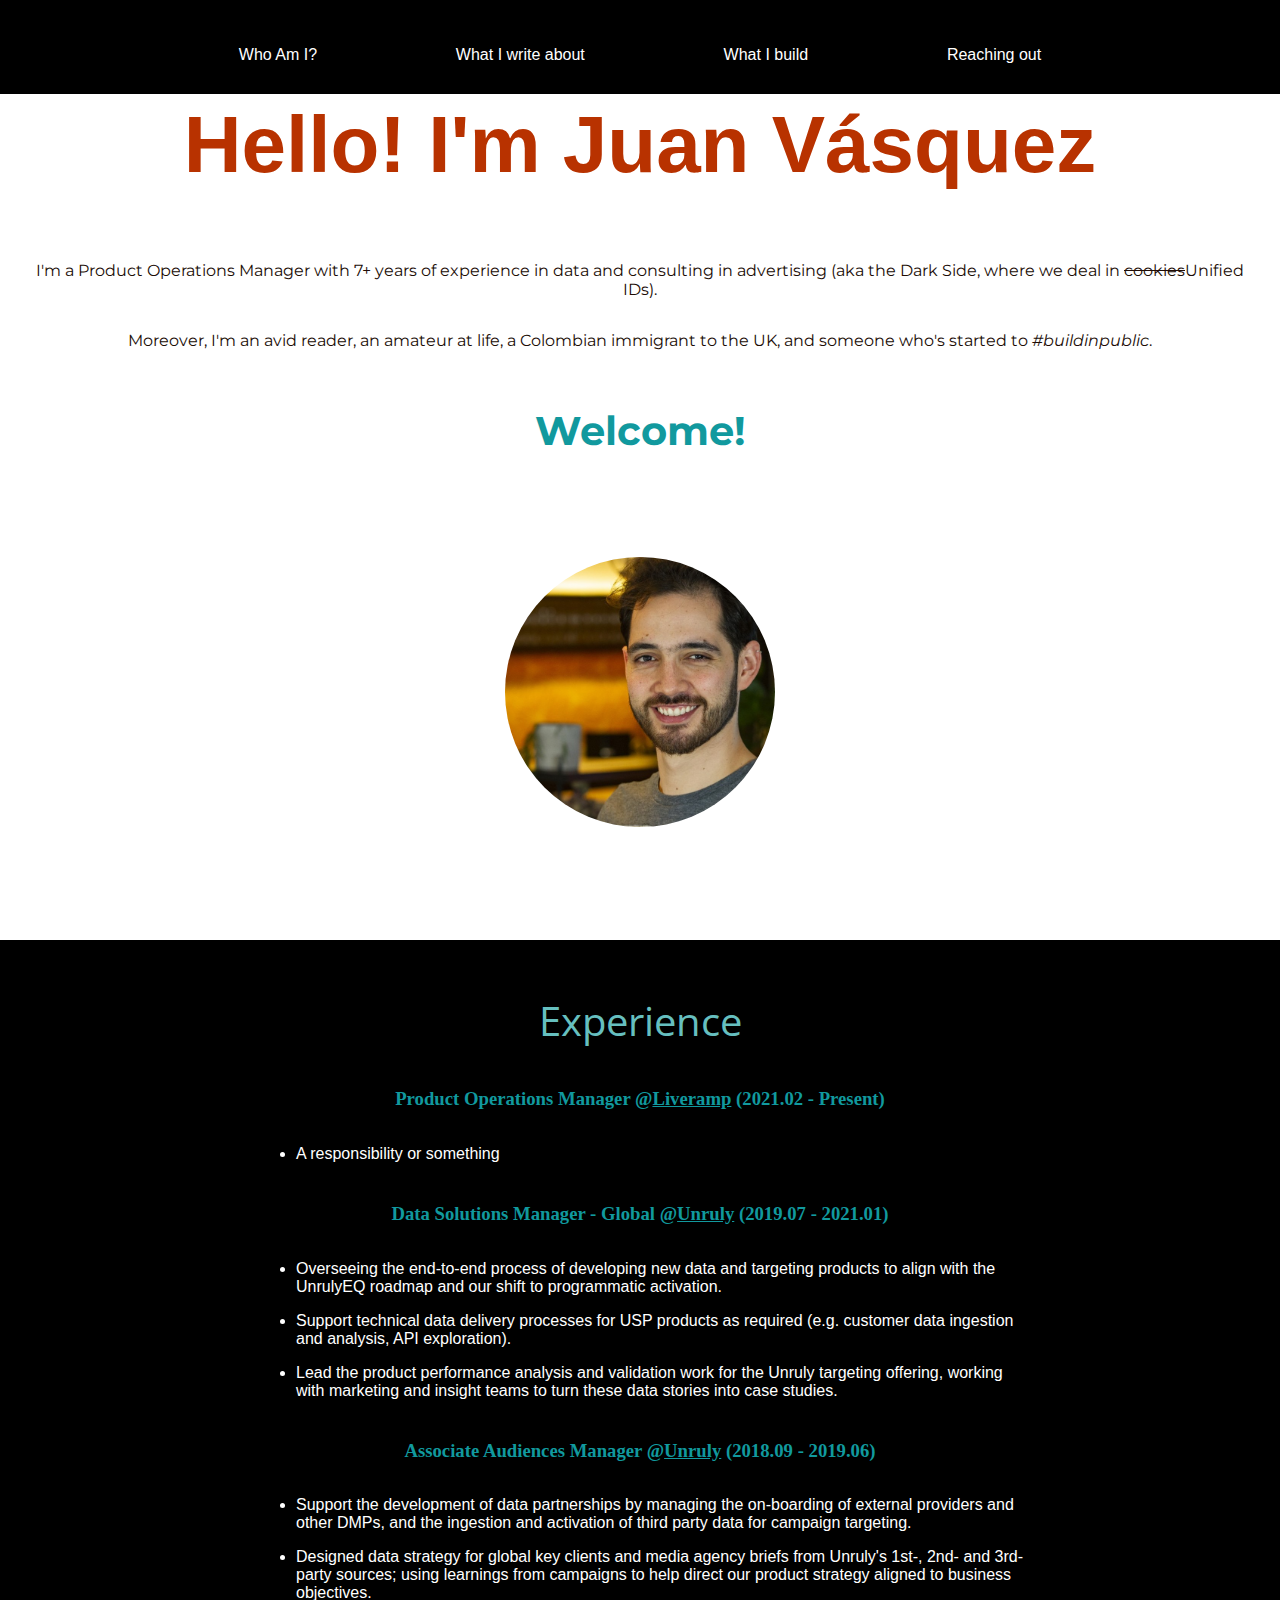
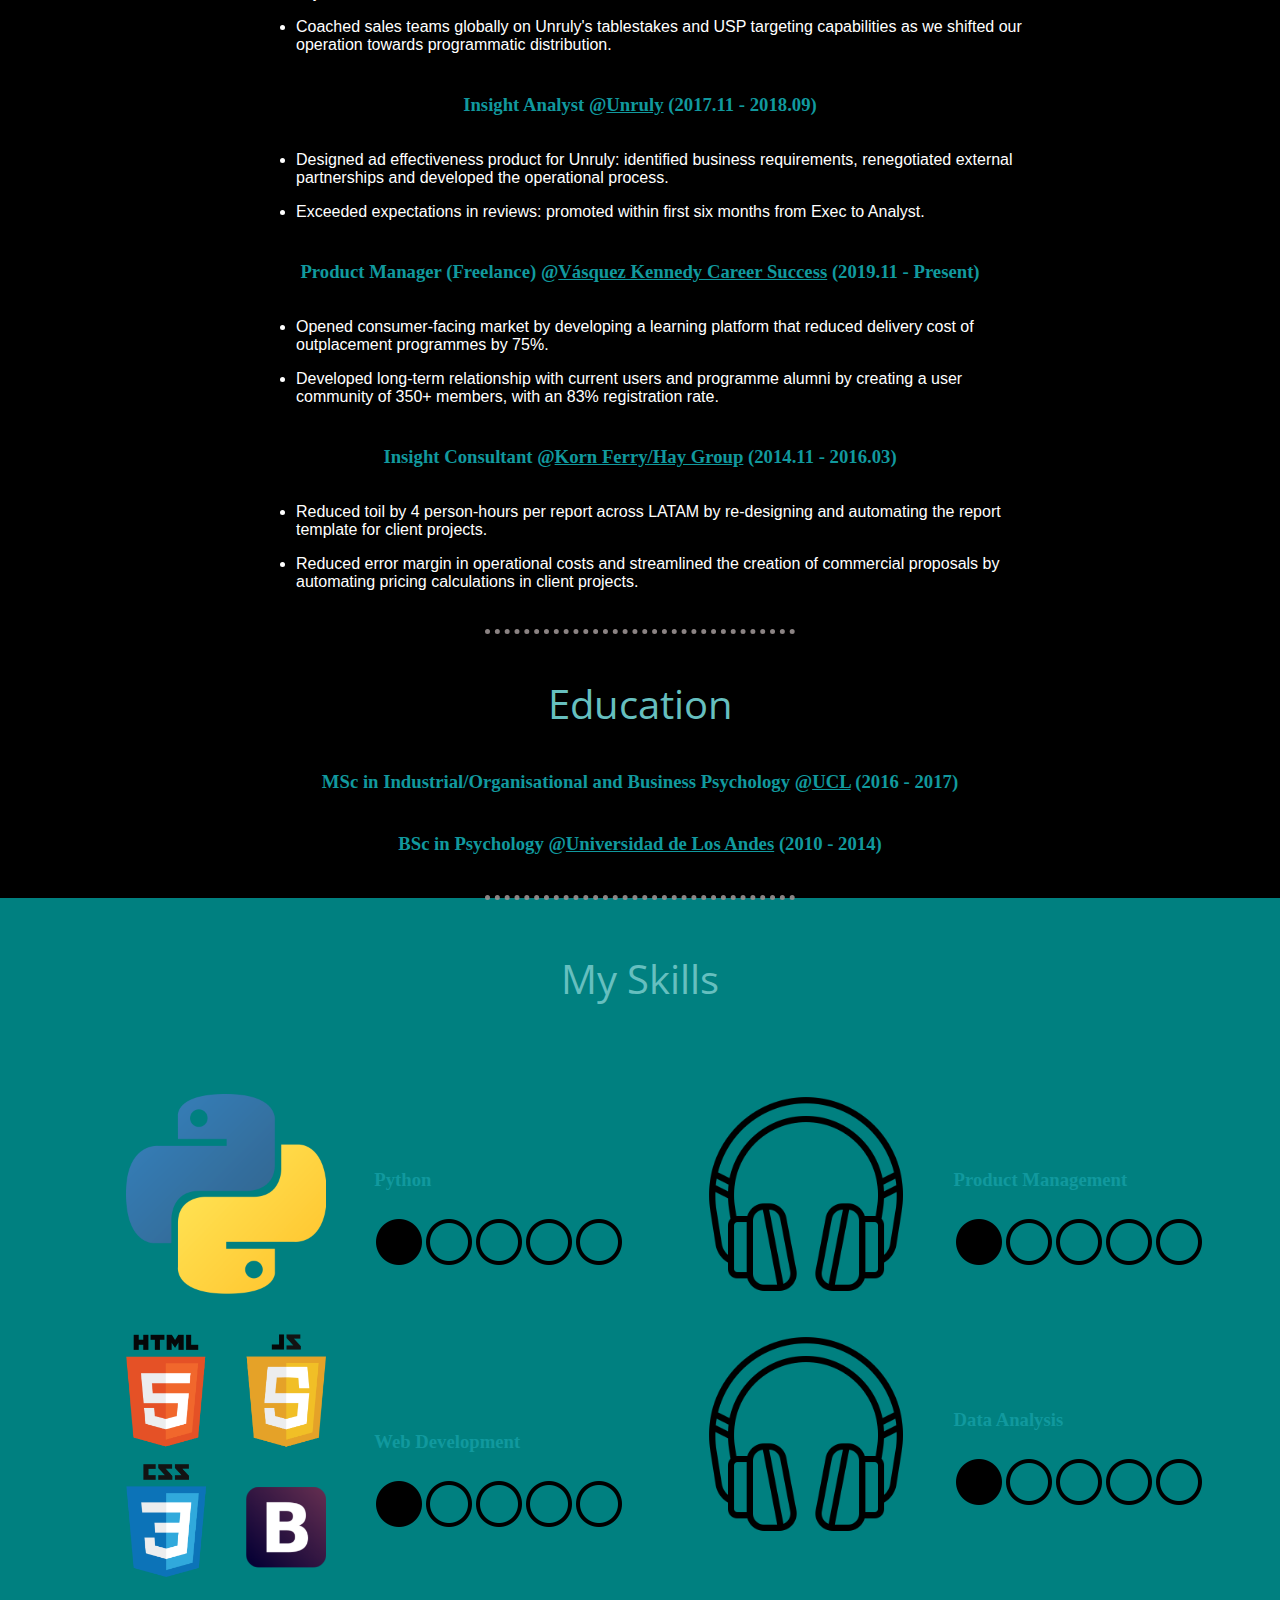
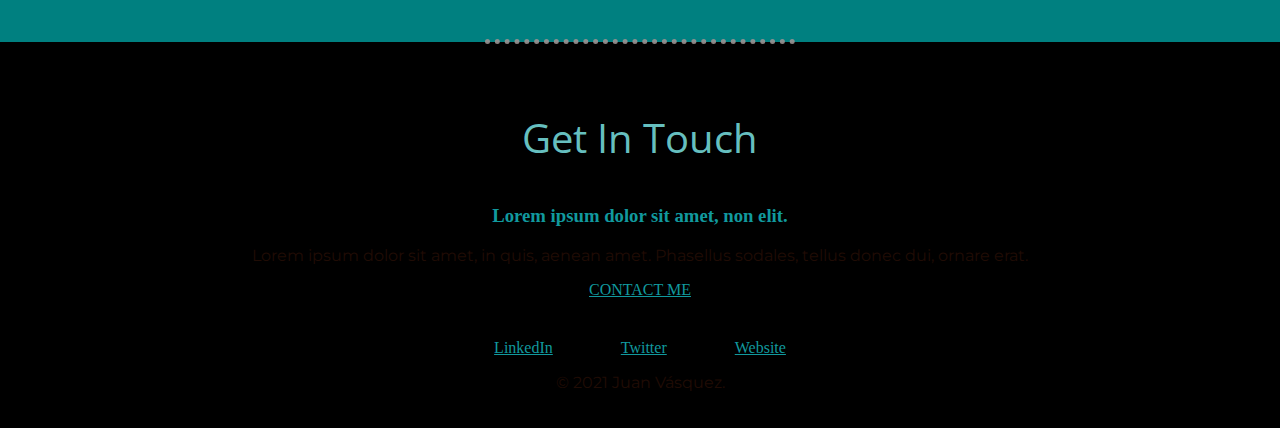
==== index.html @ e8fd350d "Typo in Uniandes and changed h1 colour" ====
<!DOCTYPE html>
<html>

<head>
    <title>Juan Vasquez</title>
    <meta charset="utf-8">
    <link rel="stylesheet" href="css/styles.css">
    <link rel="icon" href="images/Runic_letter_jeran.png">
    <link rel="preconnect" href="https://fonts.gstatic.com">
    <link href="https://fonts.googleapis.com/css2?family=Montserrat&family=Open+Sans&display=swap" rel="stylesheet">

</head>

<body>
    <header>
        <nav id="nav-bar">
            <ul id="nav-navigation">
                <li class="nav-link">Who Am I?</li>
                <li class="nav-link">What I write about</li>
                <li class="nav-link">What I build</li>
                <li class="nav-link">Reaching out</li>
            </ul>
        </nav>
    </header>

    <main>
        <div class="top-container">
            <h1>Hello! I'm Juan Vásquez</h1>
            <p>I'm a Product Operations Manager with 7+ years of experience in data and consulting in advertising (aka the Dark Side, where we deal in <del>cookies</del>Unified IDs).</p>
            <p>Moreover, I'm an avid reader, an amateur at life, a Colombian immigrant to the UK, and someone who's started to <i>#buildinpublic</i>.</p>

            <p class="welcome-header">Welcome!</p>
            <img id="profile-pic" src="images/profile_pic.jpeg" alt="Profile Picture">
        </div>

        <!-- <hr> -->
        <div class="middle-container">
            <div class="experience-section">
                <h2>Experience</h2>
                <div class="xp-base">
                    <h3>Product Operations Manager @<a href="https://liveramp.uk/" target="_blank">Liveramp</a> (2021.02 - Present)</h3>
                    <ul class="xp-accomplishments">
                        <li>A responsibility or something</li>
                    </ul>
                </div>

                <div class="xp-base">
                    <h3>Data Solutions Manager - Global @<a href="https://unruly.co/" target="_blank">Unruly</a> (2019.07 - 2021.01)</h3>
                    <ul class="xp-accomplishments">
                        <li>Overseeing the end-to-end process of developing new data and targeting products to align with the UnrulyEQ roadmap and our shift to programmatic activation.</li>
                        <li>Support technical data delivery processes for USP products as required (e.g. customer data ingestion and analysis, API exploration).</li>
                        <li>Lead the product performance analysis and validation work for the Unruly targeting offering, working with marketing and insight teams to turn these data stories into case studies.</li>
                    </ul>
                </div>

                <div class="xp-base">
                    <h3>Associate Audiences Manager @<a href="https://unruly.co/" target="_blank">Unruly</a> (2018.09 - 2019.06)</h3>
                    <ul class="xp-accomplishments">
                        <li>Support the development of data partnerships by managing the on-boarding of external providers and other DMPs, and the ingestion and activation of third party data for campaign targeting.</li>
                        <li>Designed data strategy for global key clients and media agency briefs from Unruly's 1st-, 2nd- and 3rd-party sources; using learnings from campaigns to help direct our product strategy aligned to business objectives.</li>
                        <li>Coached sales teams globally on Unruly's tablestakes and USP targeting capabilities as we shifted our operation towards programmatic distribution.</li>
                    </ul>
                </div>

                <div class="xp-base">
                    <h3>Insight Analyst @<a href="https://unruly.co/" target="_blank">Unruly</a> (2017.11 - 2018.09)</h3>
                    <ul class="xp-accomplishments">
                        <li>Designed ad effectiveness product for Unruly: identified business requirements, renegotiated external partnerships and developed the operational process.</li>
                        <li>Exceeded expectations in reviews: promoted within first six months from Exec to Analyst.</li>
                    </ul>
                </div>

                <div class="xp-base">
                    <h3>Product Manager (Freelance) @<a href="https://vasquezkennedy.com/" target="_blank">Vásquez Kennedy Career Success</a> (2019.11 - Present)</h3>
                    <ul class="xp-accomplishments">
                        <li>Opened consumer-facing market by developing a learning platform that reduced delivery cost of outplacement programmes by 75%.</li>
                        <li>Developed long-term relationship with current users and programme alumni by creating a user community of 350+ members, with an 83% registration rate.</li>
                    </ul>
                </div>

                <div class="xp-base">
                    <h3>Insight Consultant @<a href="https://www.kornferry.com/" target="_blank">Korn Ferry/Hay Group</a> (2014.11 - 2016.03)</h3>
                    <ul class="xp-accomplishments">
                        <li>Reduced toil by 4 person-hours per report across LATAM by re-designing and automating the report template for client projects.</li>
                        <li>Reduced error margin in operational costs and streamlined the creation of commercial proposals by automating pricing calculations in client projects.</li>
                    </ul>
                </div>
                <hr>
            </div>


            <div class="education">
                <h2>Education</h2>

                <h3>MSc in Industrial/Organisational and Business Psychology @<a href="https://unruly.co/" target="_blank">UCL</a> (2016 - 2017)</h3>

                <h3>BSc in Psychology @<a href="https://unruly.co/" target="_blank">Universidad de Los Andes</a> (2010 - 2014)</h3>

            </div>
            <hr>
        </div>


        <div class="middle-container-alt">
            <h2>My Skills</h2>
            <div class="skills">
                <div class="skills-hard">
                    <div class="skill-row">
                        <img class="skill-img-right" src="images/python_logo_1200.png">
                        <div class="skill-title-cont">
                            <h3>Python</h3>
                            <div class="skill-level">
                                <img class="skill-level-circle" src="images/filled-circle-50.png">
                                <img class="skill-level-circle" src="images/circle-50.png">
                                <img class="skill-level-circle" src="images/circle-50.png">
                                <img class="skill-level-circle" src="images/circle-50.png">
                                <img class="skill-level-circle" src="images/circle-50.png">
                            </div>
                        </div>
                    </div>
                    <div class="skill-row">
                        <img class="skill-img-right" src="images/webdevlogo.png">
                        <div class="skill-title-cont">
                            <h3>Web Development</h3>
                            <div class="skill-level">
                                <img class="skill-level-circle" src="images/filled-circle-50.png">
                                <img class="skill-level-circle" src="images/circle-50.png">
                                <img class="skill-level-circle" src="images/circle-50.png">
                                <img class="skill-level-circle" src="images/circle-50.png">
                                <img class="skill-level-circle" src="images/circle-50.png">
                            </div>
                        </div>
                    </div>
                </div>
                <div class="skills-soft">
                    <div class="skill-row">
                        <img class="skill-img-left" src="images/listening.png">
                        <div class="skill-title-cont">
                            <h3>Product Management</h3>
                            <div class="skill-level">
                                <img src="images/filled-circle-50.png">
                                <img src="images/circle-50.png">
                                <img src="images/circle-50.png">
                                <img src="images/circle-50.png">
                                <img src="images/circle-50.png">
                            </div>
                        </div>
                    </div>
                    <div class="skill-row">
                        <img class="skill-img-left" src="images/listening.png">
                        <div class="skill-title-cont">
                            <h3>Data Analysis</h3>
                            <div class="skill-level">
                                <img src="images/filled-circle-50.png">
                                <img src="images/circle-50.png">
                                <img src="images/circle-50.png">
                                <img src="images/circle-50.png">
                                <img src="images/circle-50.png">
                            </div>
                        </div>
                    </div>
                </div>
            </div>
            <hr>
        </div>

        <div class="middle-container">
            <div class="contact-me">
                <h2>Get In Touch</h2>
                <h3>Lorem ipsum dolor sit amet, non elit.</h3>
                <p>Lorem ipsum dolor sit amet, in quis, aenean amet. Phasellus sodales, tellus donec dui, ornare erat.</p>
                <a class="btn" href="mailto:juancamilovasquezj@gmail.com">CONTACT ME</a>
            </div>
        </div>
    </main>

    <footer>
        <div class="bottom-container">
            <a class="footer-link" href="https://www.linkedin.com/in/juancvasquez/">LinkedIn</a>
            <a class="footer-link" href="https://twitter.com/simplyjuanc">Twitter</a>
            <a class="footer-link" href="https://www.juancvasquez.com/">Website</a>
            <p>© 2021 Juan Vásquez.</p>
        </div>
    </footer>

</body>

</html>
---- css/styles.css ----
body {
    margin: 0;
    text-align: center;
}

h1 {
    color: #B83200;
    font-size: 5rem;
    margin-top: 3rem;
    font-family: Impact, Haettenschweiler, 'Arial Narrow Bold', sans-serif;
}

h2 {
    color: #66BFBF;
    font-family: 'Open Sans', sans-serif;
    font-size: 2.5rem;
    font-weight: normal;
}

h3 {
    color: #11999E;
    margin-top: 2.5rem;
}

a {
    color: #11999E;
}

p {
    font-family: 'Montserrat', sans-serif;
    color: #200c05;
}

hr {
    border-style: dotted hidden hidden hidden;
    border-width: thick;
    border-color: #9b9292e5;
    width: 25%;
    position: relative;
    margin-top: 0;
    margin-bottom: 0;
    bottom: -22px;
}

ul {
    font-family: Tahoma, Verdana, Segoe, sans-serif;
}

li {
    padding-top: 1em;
}

.top-container {
    padding: 20px;
    /* margin-top: 4rem; */
    height: 100vh;
    display: flex;
    flex-direction: column;
    justify-content: center;
    align-items: center;
}

.middle-container,
.middle-container-alt {
    align-content: center;
    padding: 20px;
}

.middle-container {
    background-color: #000000;
    color: #FFFFFF;
}

.middle-container-alt {
    background-color: teal;
    color: black;
}

.bottom-container {
    background-color: black;
    color: white;
    padding: 20px;
}

.skills {
    margin-top: 3em;
    display: flex;
    flex-direction: row;
    justify-content: space-evenly;
    align-items: stretch;
    flex-flow: wrap;
}

.skills-hard,
.skills-soft {
    align-items: center;
}

.skill-row {
    max-width: 90%;
    align-items: center;
    margin: 2.5rem auto 2.5rem auto;
    text-align: left;
    line-height: 2;
    display: flex;
    flex-direction: row;
    justify-content: space-evenly;
    align-items: center;
}

.skill-img-left,
.skill-img-right {
    max-width: 200px;
    height: auto;
    margin-right: 3em;
    margin-right: 3em;
    flex-shrink: 2;
    object-fit: scale-down;
}

.skill-img-left {
    float: left;
}

.skill-img-right {
    float: right;
}

.skill-title-cont {
    max-height: initial;
    width: auto;
    display: flex;
    flex-direction: column;
}

.skill-level {
    max-width: 100%;
    max-height: auto;
    height: auto;
    width: auto;
    flex: 0 4 auto;
    display: flex;
}

.skill-level-circle {
    flex: 0 4 auto;
    object-fit: scale-down;
}

.footer-link {
    margin: auto 2em auto 2em;
}

.experience-section {
    margin-bottom: 4em;
}

.xp-base {
    text-align: center;
    width: 60vw;
    margin: auto;
    /* line-height: 2; */
}

.xp-accomplishments {
    /* list-style-type: circle; */
    text-align: left;
    /* display: inline-block; */
    /* position: absolute; */
    left: 25%;
    width: fit-content;
}

.contact-me {
    margin-top: 3em;
}

.welcome-header {
    font-size: 2.5em;
    font-weight: bolder;
    color: #11999E;
}

#nav-bar {
    display: grid;
    /* grid-template-columns: 3fr 7fr; */
    grid-template-rows: 4rem;
    padding-right: 30px;
    align-items: center;
    position: fixed;
    top: 0;
    width: 100%;
    background-color: black;
    color: #ffffff;
    padding: 15px 0 15px 0;
    height: inherit;
}

#nav-navigation {
    list-style-type: none;
    padding: 0;
    margin: auto 100px auto 100px;
    display: flex;
    justify-content: space-evenly;
    background: black;
}

.nav-link {
    height: inherit;
}

#profile-pic {
    border-radius: 50%;
    max-height: 30vh;
    width: auto;
    margin: 5%;
    align-self: center;
}
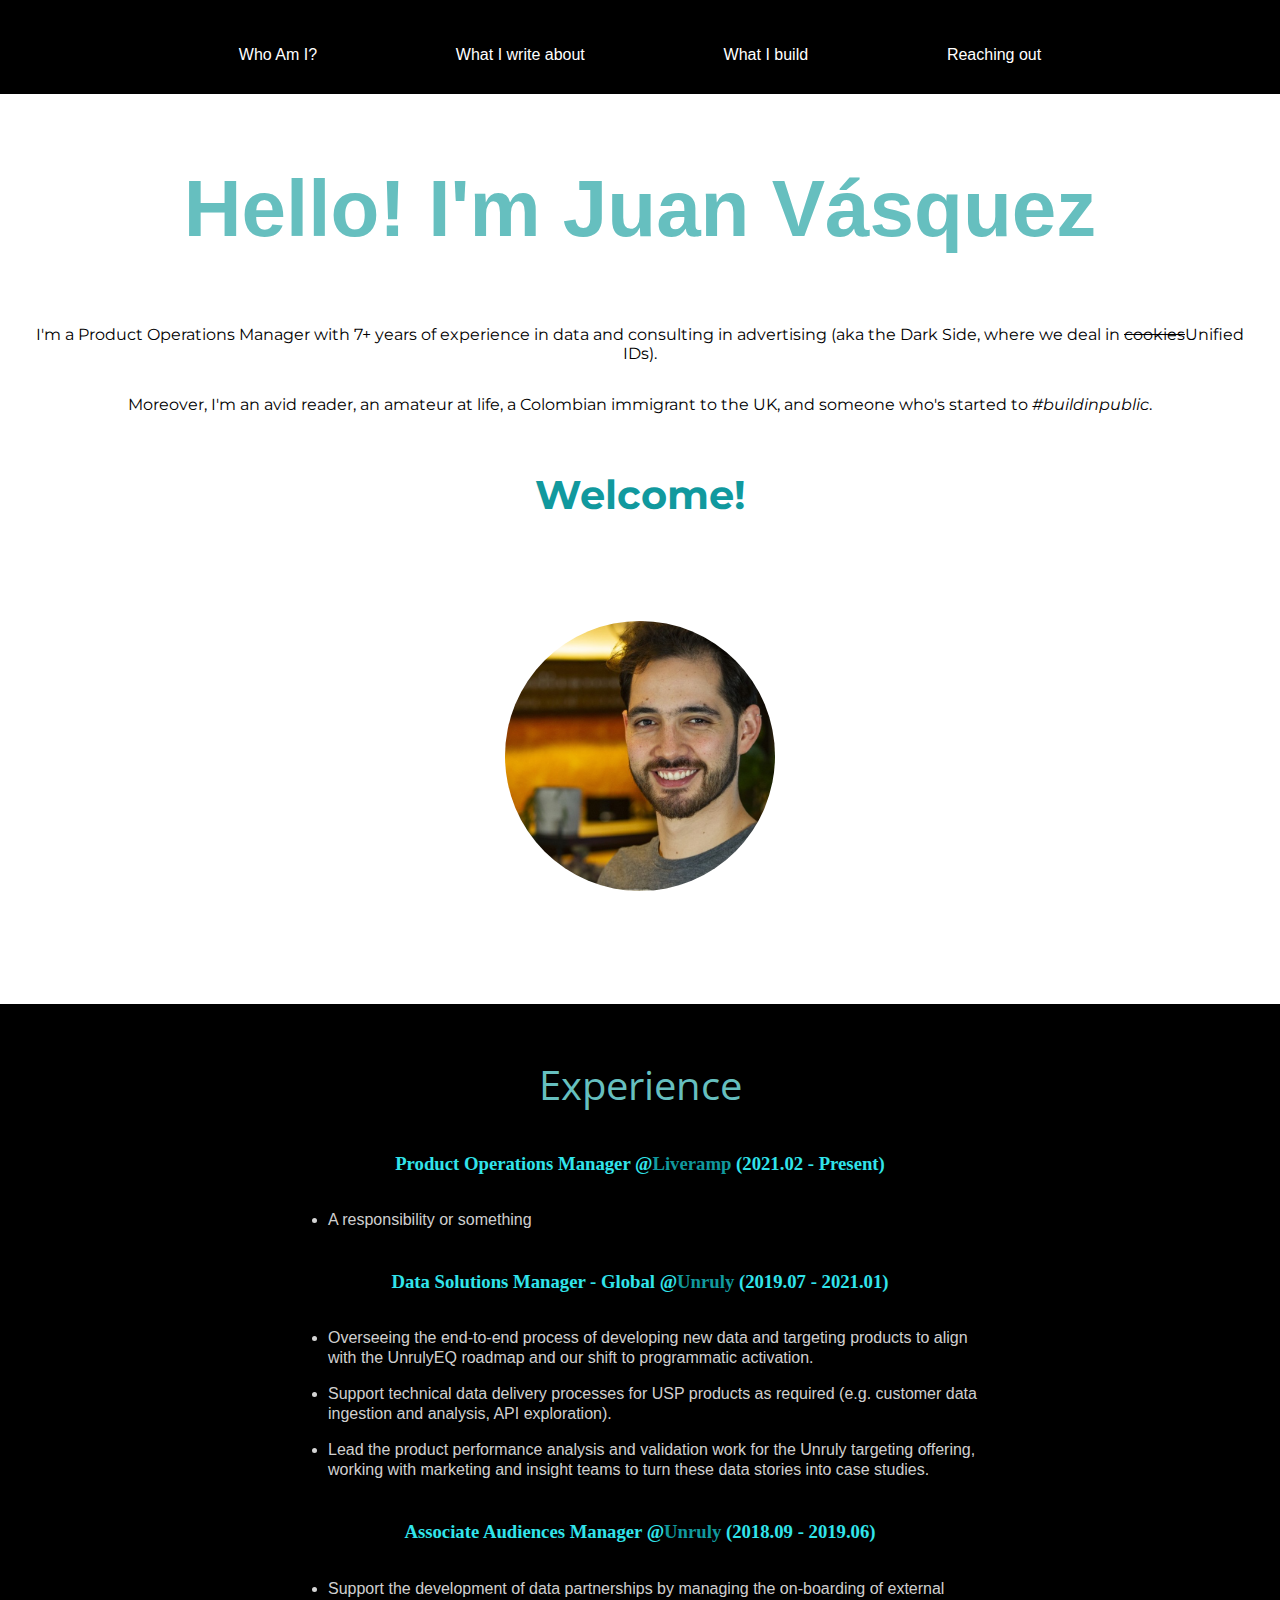
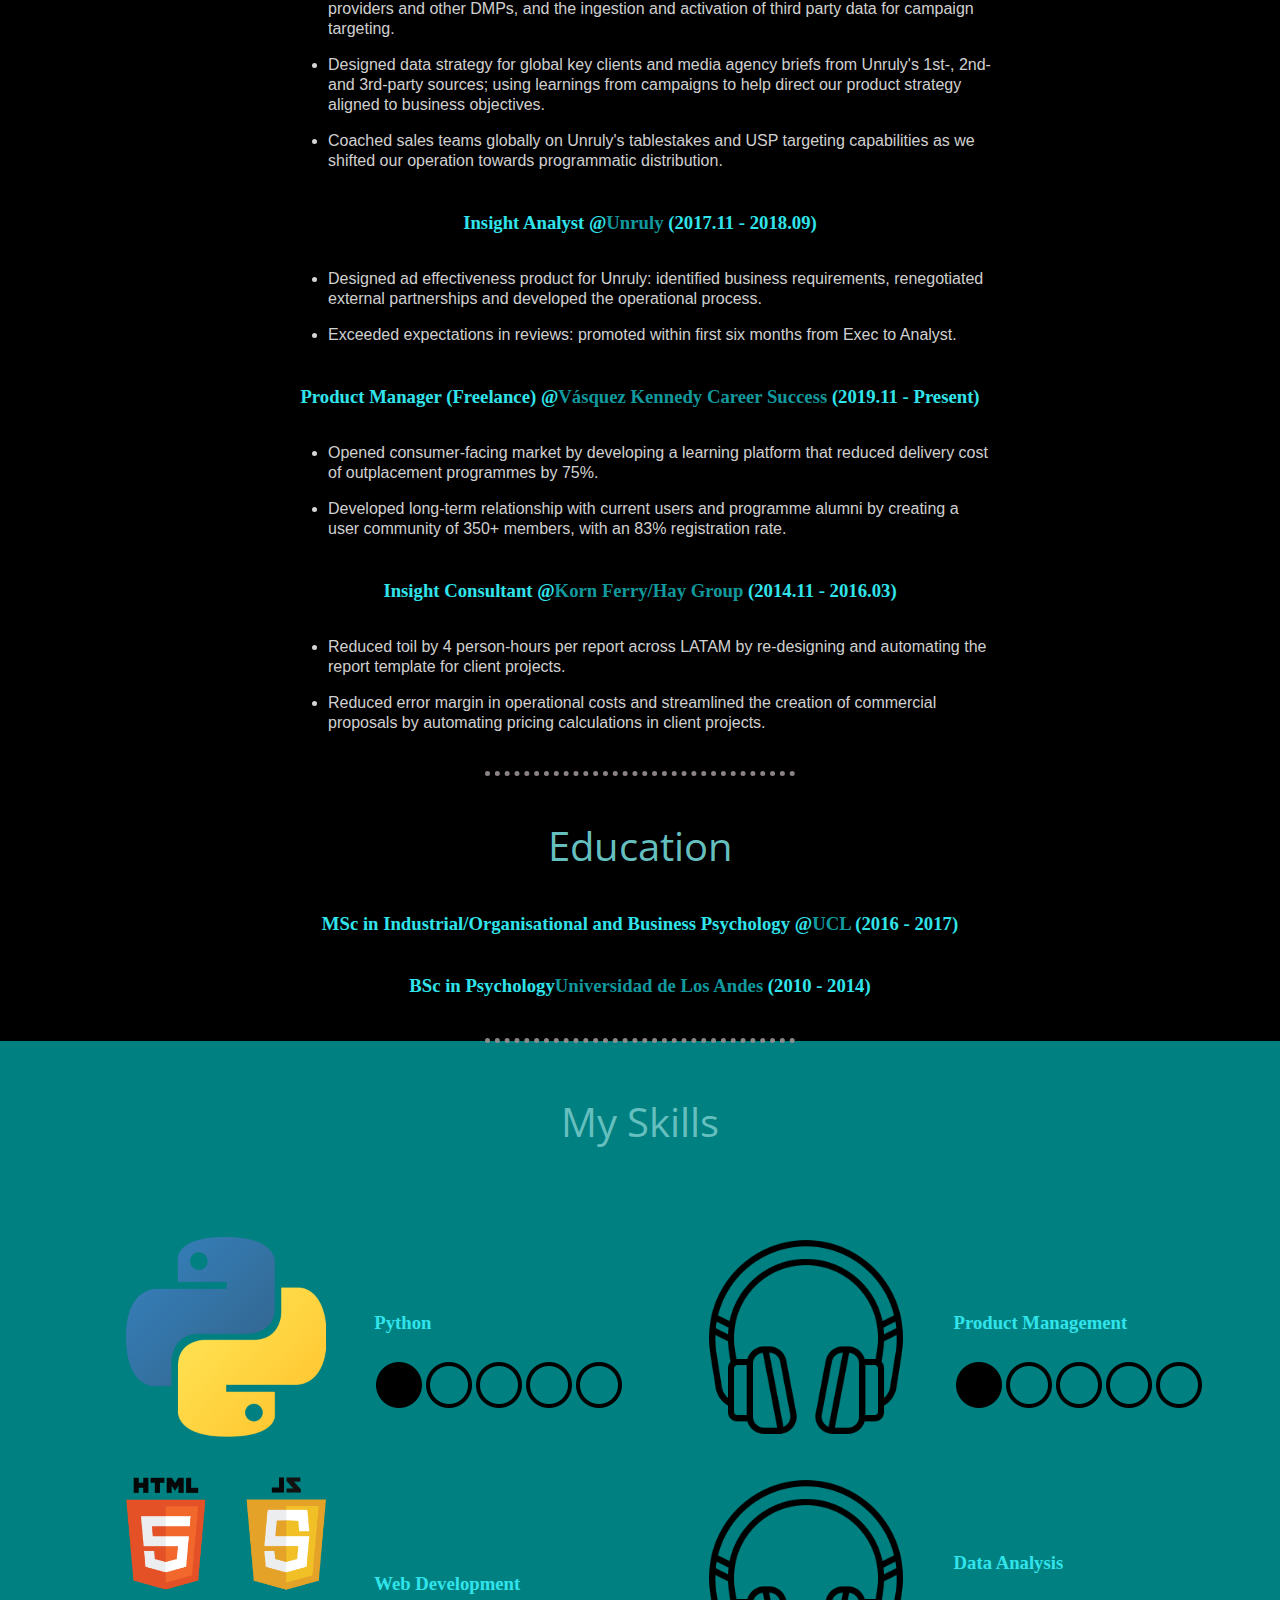
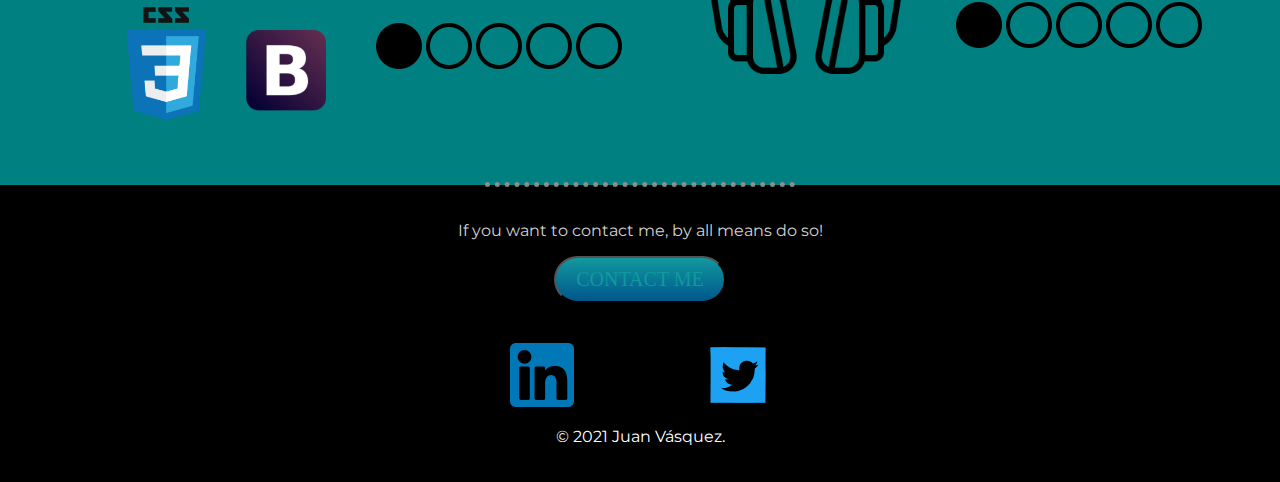
==== commit 9100800c: "Added button, link hover changes, bootstrap css install, unified some selectors" ====
--- a/index.html
+++ b/index.html
@@ -92,9 +92,9 @@
             <div class="education">
                 <h2>Education</h2>
 
-                <h3>MSc in Industrial/Organisational and Business Psychology @<a href="https://unruly.co/" target="_blank">UCL</a> (2016 - 2017)</h3>
+                <h3>MSc in Industrial/Organisational and Business Psychology @<a href="https://www.ucl.ac.uk/prospective-students/graduate/taught-degrees/industrial-organisational-business-psychology-msc" target="_blank">UCL</a> (2016 - 2017)</h3>
 
-                <h3>BSc in Psychology @<a href="https://unruly.co/" target="_blank">Universidad de Los Andes</a> (2010 - 2014)</h3>
+                <h3>BSc in Psychology<a href="https://cienciassociales.uniandes.edu.co/psicologia/pregrado/" target="_blank">Universidad de Los Andes</a> (2010 - 2014)</h3>
 
             </div>
             <hr>
@@ -166,19 +166,20 @@
 
         <div class="middle-container">
             <div class="contact-me">
-                <h2>Get In Touch</h2>
-                <h3>Lorem ipsum dolor sit amet, non elit.</h3>
-                <p>Lorem ipsum dolor sit amet, in quis, aenean amet. Phasellus sodales, tellus donec dui, ornare erat.</p>
-                <a class="btn" href="mailto:juancamilovasquezj@gmail.com">CONTACT ME</a>
+                <p>If you want to contact me, by all means do so!</p>
+                <button class="btn">
+                    <a href="mailto:juancamilovasquezj@gmail.com">CONTACT ME</a>
+                </button>
             </div>
+            </button>
+        </div>
         </div>
     </main>
 
     <footer>
         <div class="bottom-container">
-            <a class="footer-link" href="https://www.linkedin.com/in/juancvasquez/">LinkedIn</a>
-            <a class="footer-link" href="https://twitter.com/simplyjuanc">Twitter</a>
-            <a class="footer-link" href="https://www.juancvasquez.com/">Website</a>
+            <a class="footer-link" href="https://www.linkedin.com/in/juancvasquez/"><img class="footer-link" src="images/logo-linkedin.png" alt="LinkedIn Logo"></a>
+            <a class="footer-link" href="https://twitter.com/simplyjuanc"> <img class="footer-link" src="images/logo-twitter.png" alt="Twitter Logo"></a>
             <p>© 2021 Juan Vásquez.</p>
         </div>
     </footer>
--- a/css/styles.css
+++ b/css/styles.css
@@ -4,7 +4,7 @@
 }
 
 h1 {
-    color: #B83200;
+    color: #66BFBF;
     font-size: 5rem;
     margin-top: 3rem;
     font-family: Impact, Haettenschweiler, 'Arial Narrow Bold', sans-serif;
@@ -18,17 +18,21 @@
 }
 
 h3 {
-    color: #11999E;
+    color: #31E4EB;
     margin-top: 2.5rem;
 }
 
 a {
     color: #11999E;
+    text-decoration: none;
+}
+
+a:hover {
+    color: #dfd7d7;
 }
 
 p {
     font-family: 'Montserrat', sans-serif;
-    color: #200c05;
 }
 
 hr {
@@ -51,8 +55,7 @@
 }
 
 .top-container {
-    padding: 20px;
-    /* margin-top: 4rem; */
+    margin-top: 4rem;
     height: 100vh;
     display: flex;
     flex-direction: column;
@@ -60,6 +63,7 @@
     align-items: center;
 }
 
+.top-container,
 .middle-container,
 .middle-container-alt {
     align-content: center;
@@ -68,12 +72,12 @@
 
 .middle-container {
     background-color: #000000;
-    color: #FFFFFF;
+    color: #ffffffd4;
 }
 
 .middle-container-alt {
-    background-color: teal;
-    color: black;
+    background-color: #008080;
+    color: #000000;
 }
 
 .bottom-container {
@@ -149,6 +153,8 @@
 
 .footer-link {
     margin: auto 2em auto 2em;
+    max-width: 64px;
+    height: auto;
 }
 
 .experience-section {
@@ -157,9 +163,9 @@
 
 .xp-base {
     text-align: center;
-    width: 60vw;
+    width: 55vw;
     margin: auto;
-    /* line-height: 2; */
+    line-height: 1.25;
 }
 
 .xp-accomplishments {
@@ -171,8 +177,31 @@
     width: fit-content;
 }
 
-.contact-me {
-    margin-top: 3em;
+.btn {
+    background: #11999E;
+    background-image: -webkit-linear-gradient(top, #11999E, #00568c);
+    background-image: -moz-linear-gradient(top, #11999E, #00568c);
+    background-image: -ms-linear-gradient(top, #11999E, #00568c);
+    background-image: -o-linear-gradient(top, #11999E, #00568c);
+    background-image: linear-gradient(to bottom, #11999E, #00568c);
+    -webkit-border-radius: 60;
+    -moz-border-radius: 60;
+    border-radius: 60px;
+    font-family: Georgia;
+    color: #ffffff;
+    font-size: 20px;
+    padding: 10px 20px 10px 20px;
+    text-decoration: none;
+}
+
+.btn:hover {
+    background: #000000;
+    background-image: -webkit-linear-gradient(top, #000000, #1937cc);
+    background-image: -moz-linear-gradient(top, #000000, #1937cc);
+    background-image: -ms-linear-gradient(top, #000000, #1937cc);
+    background-image: -o-linear-gradient(top, #000000, #1937cc);
+    background-image: linear-gradient(to bottom, #000000, #1937cc);
+    text-decoration: none;
 }
 
 .welcome-header {
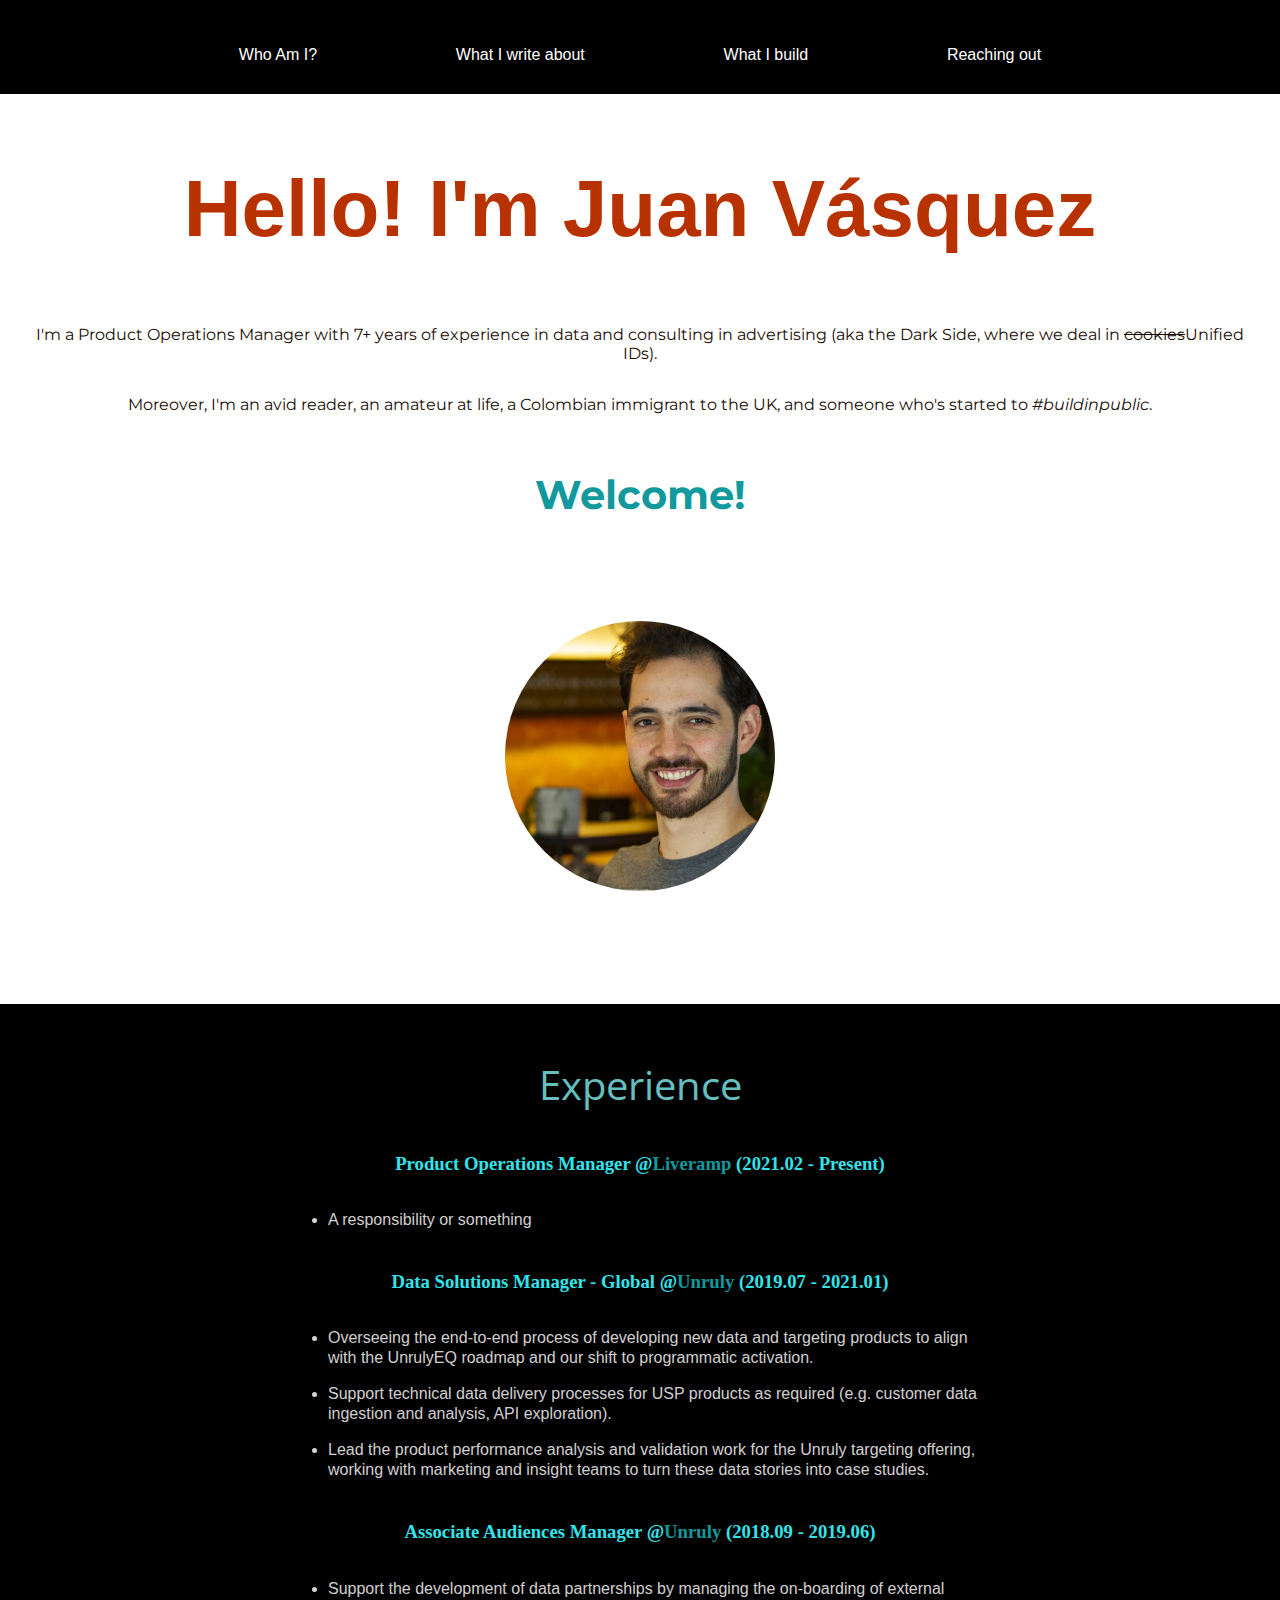
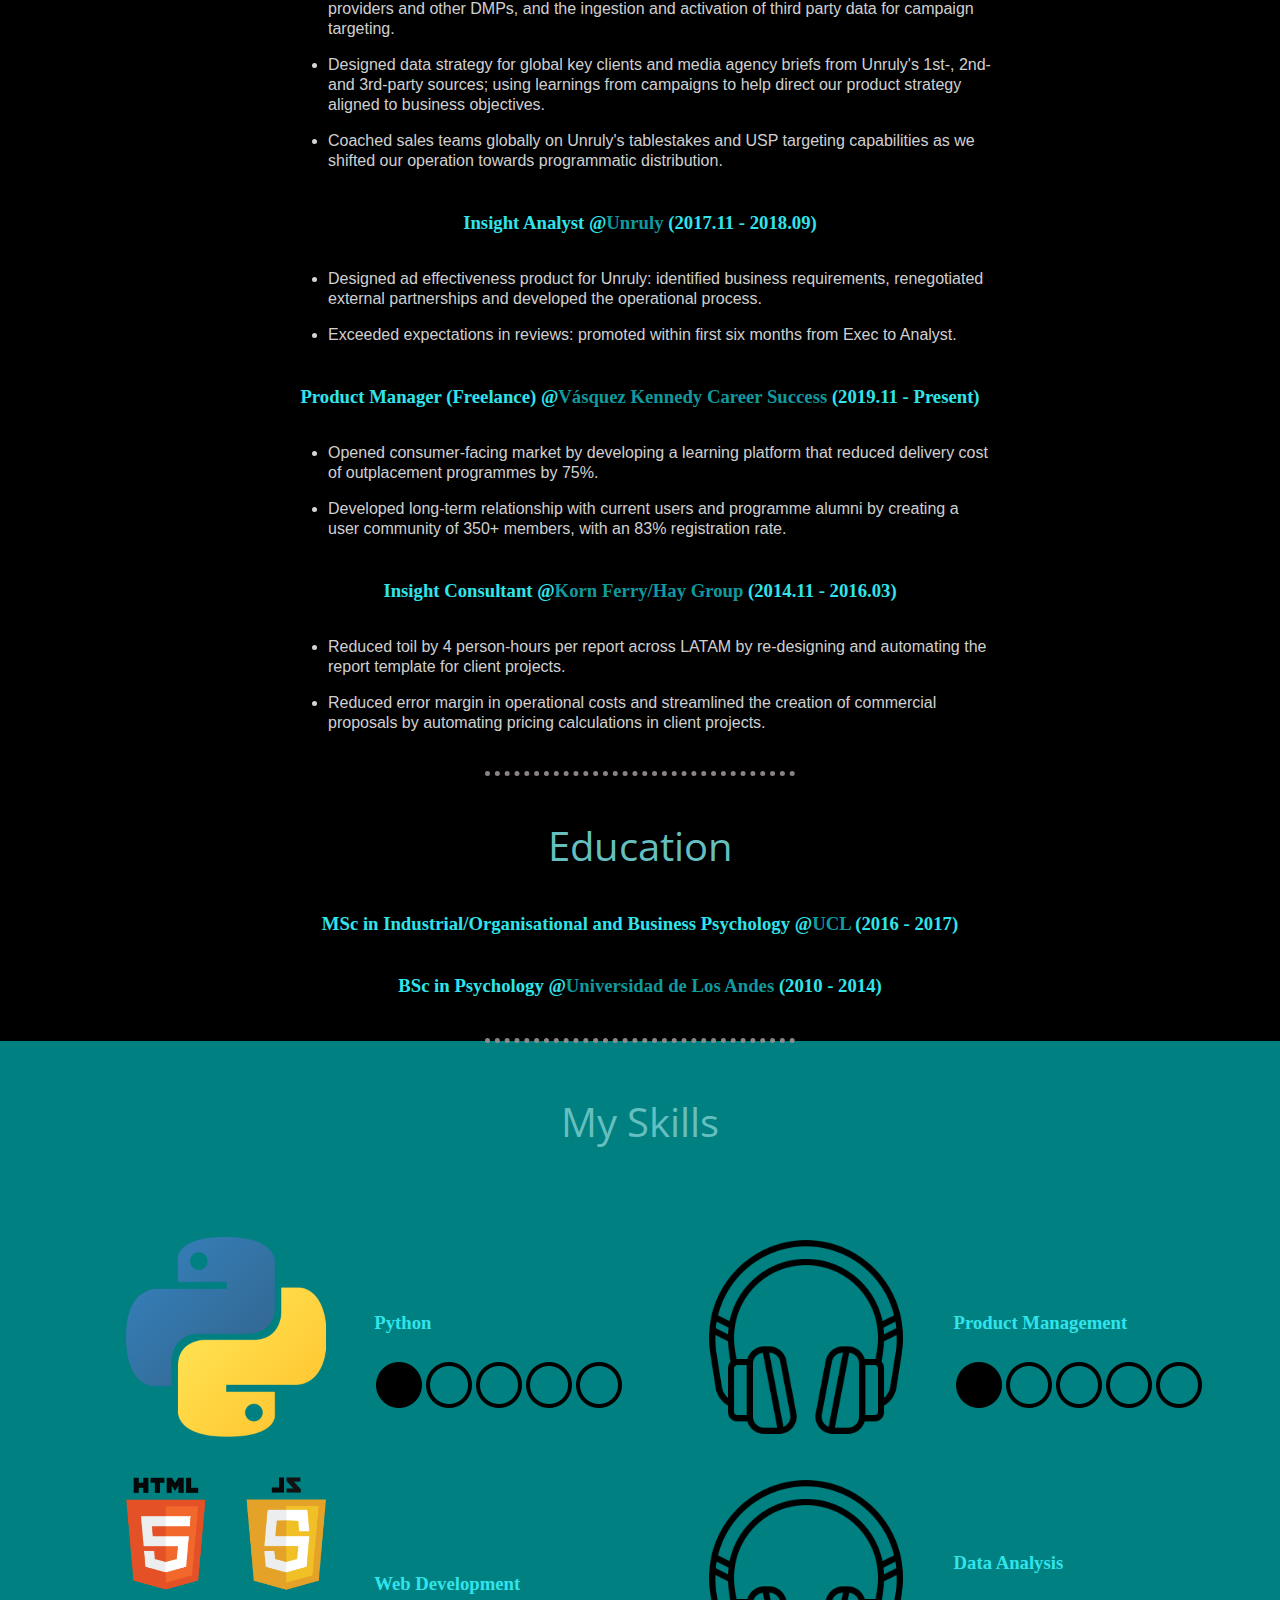
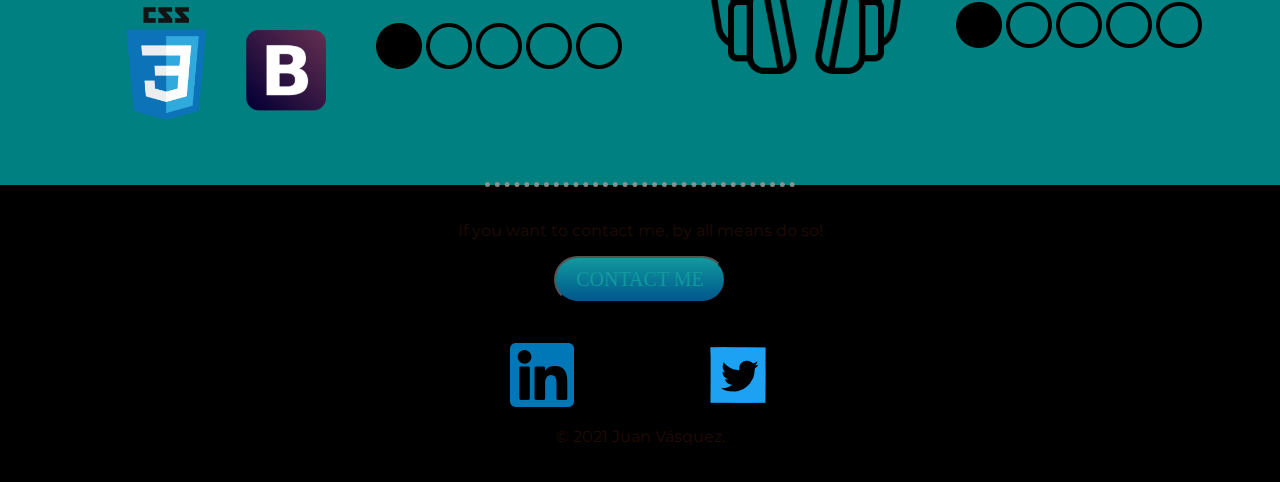
==== commit 18d57dae: "Merge branch 'main' into heading_colour" ====
--- a/index.html
+++ b/index.html
@@ -94,7 +94,9 @@
 
                 <h3>MSc in Industrial/Organisational and Business Psychology @<a href="https://www.ucl.ac.uk/prospective-students/graduate/taught-degrees/industrial-organisational-business-psychology-msc" target="_blank">UCL</a> (2016 - 2017)</h3>
 
-                <h3>BSc in Psychology<a href="https://cienciassociales.uniandes.edu.co/psicologia/pregrado/" target="_blank">Universidad de Los Andes</a> (2010 - 2014)</h3>
+
+                <h3>BSc in Psychology @<a href="https://cienciassociales.uniandes.edu.co/psicologia/pregrado/" target="_blank">Universidad de Los Andes</a> (2010 - 2014)</h3>
+
 
             </div>
             <hr>
--- a/css/styles.css
+++ b/css/styles.css
@@ -4,7 +4,7 @@
 }
 
 h1 {
-    color: #66BFBF;
+    color: #B83200;
     font-size: 5rem;
     margin-top: 3rem;
     font-family: Impact, Haettenschweiler, 'Arial Narrow Bold', sans-serif;
@@ -33,6 +33,7 @@
 
 p {
     font-family: 'Montserrat', sans-serif;
+    color: #200c05;
 }
 
 hr {
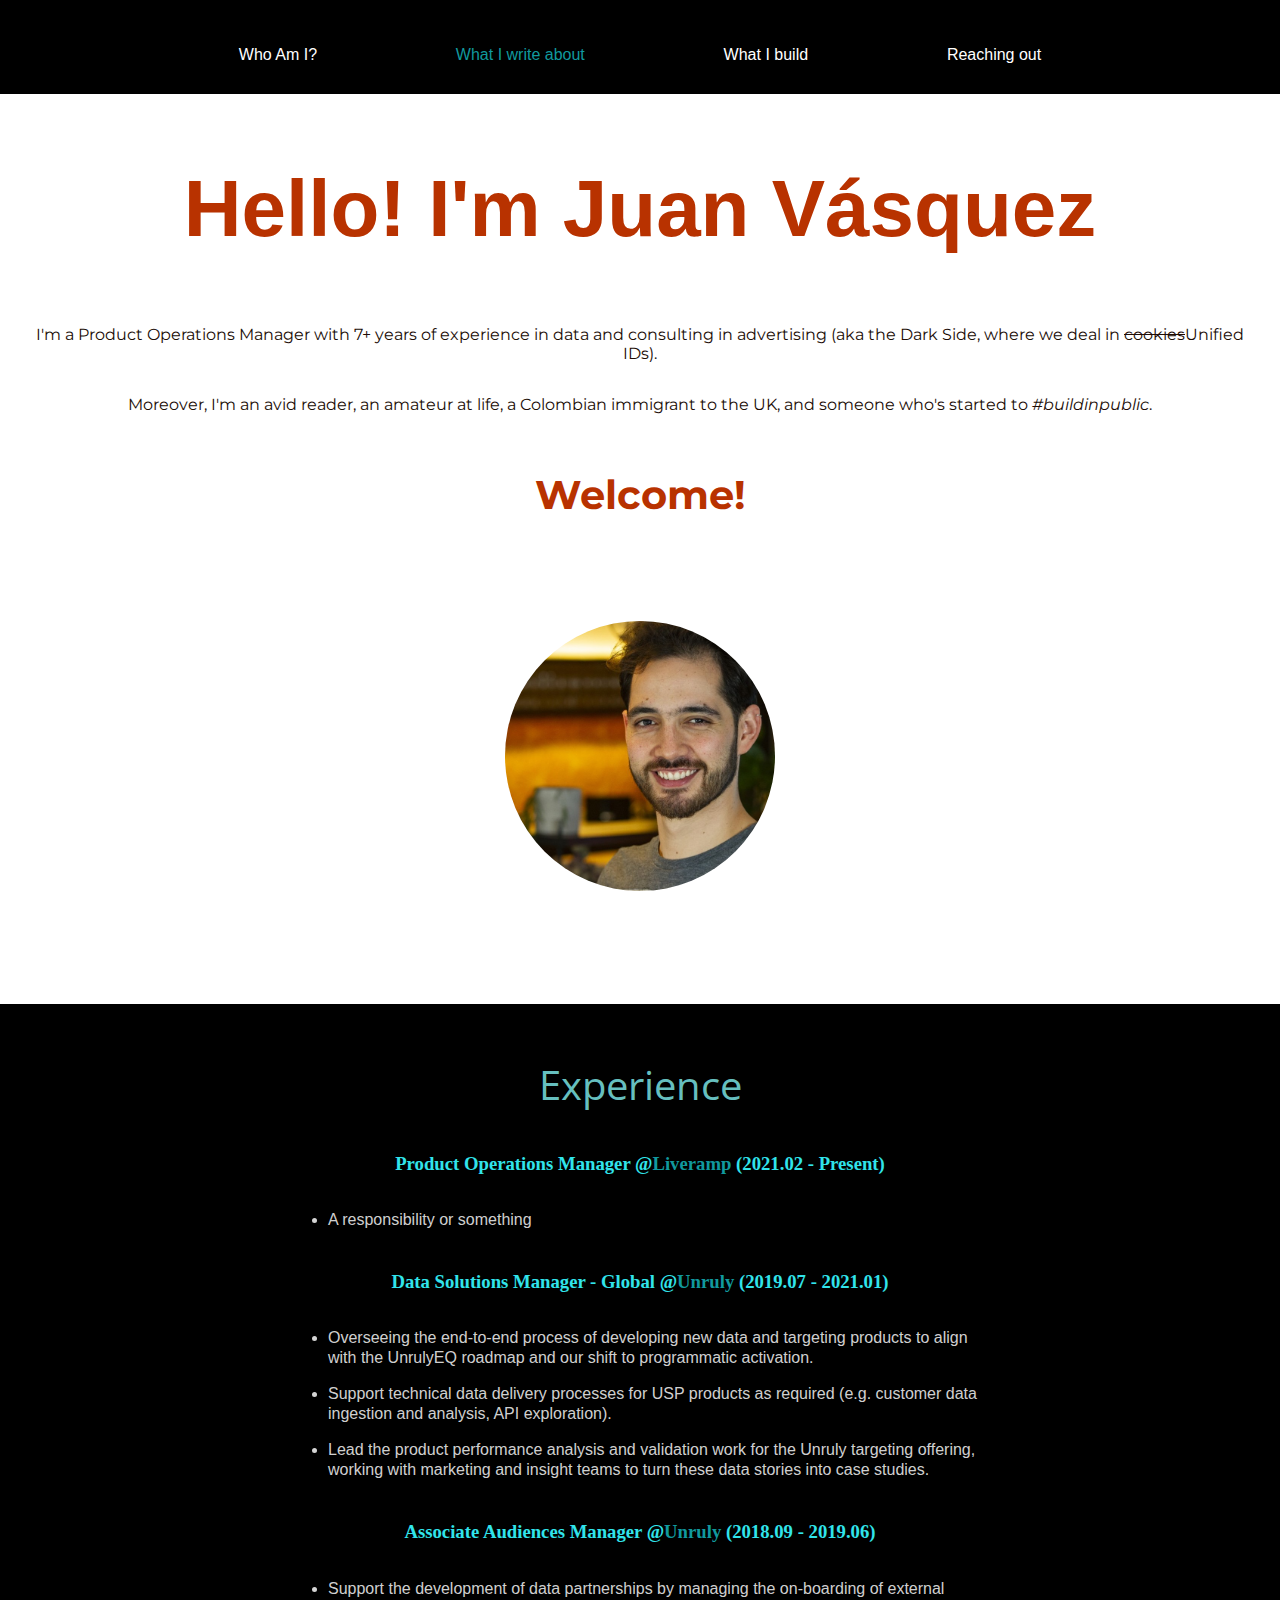
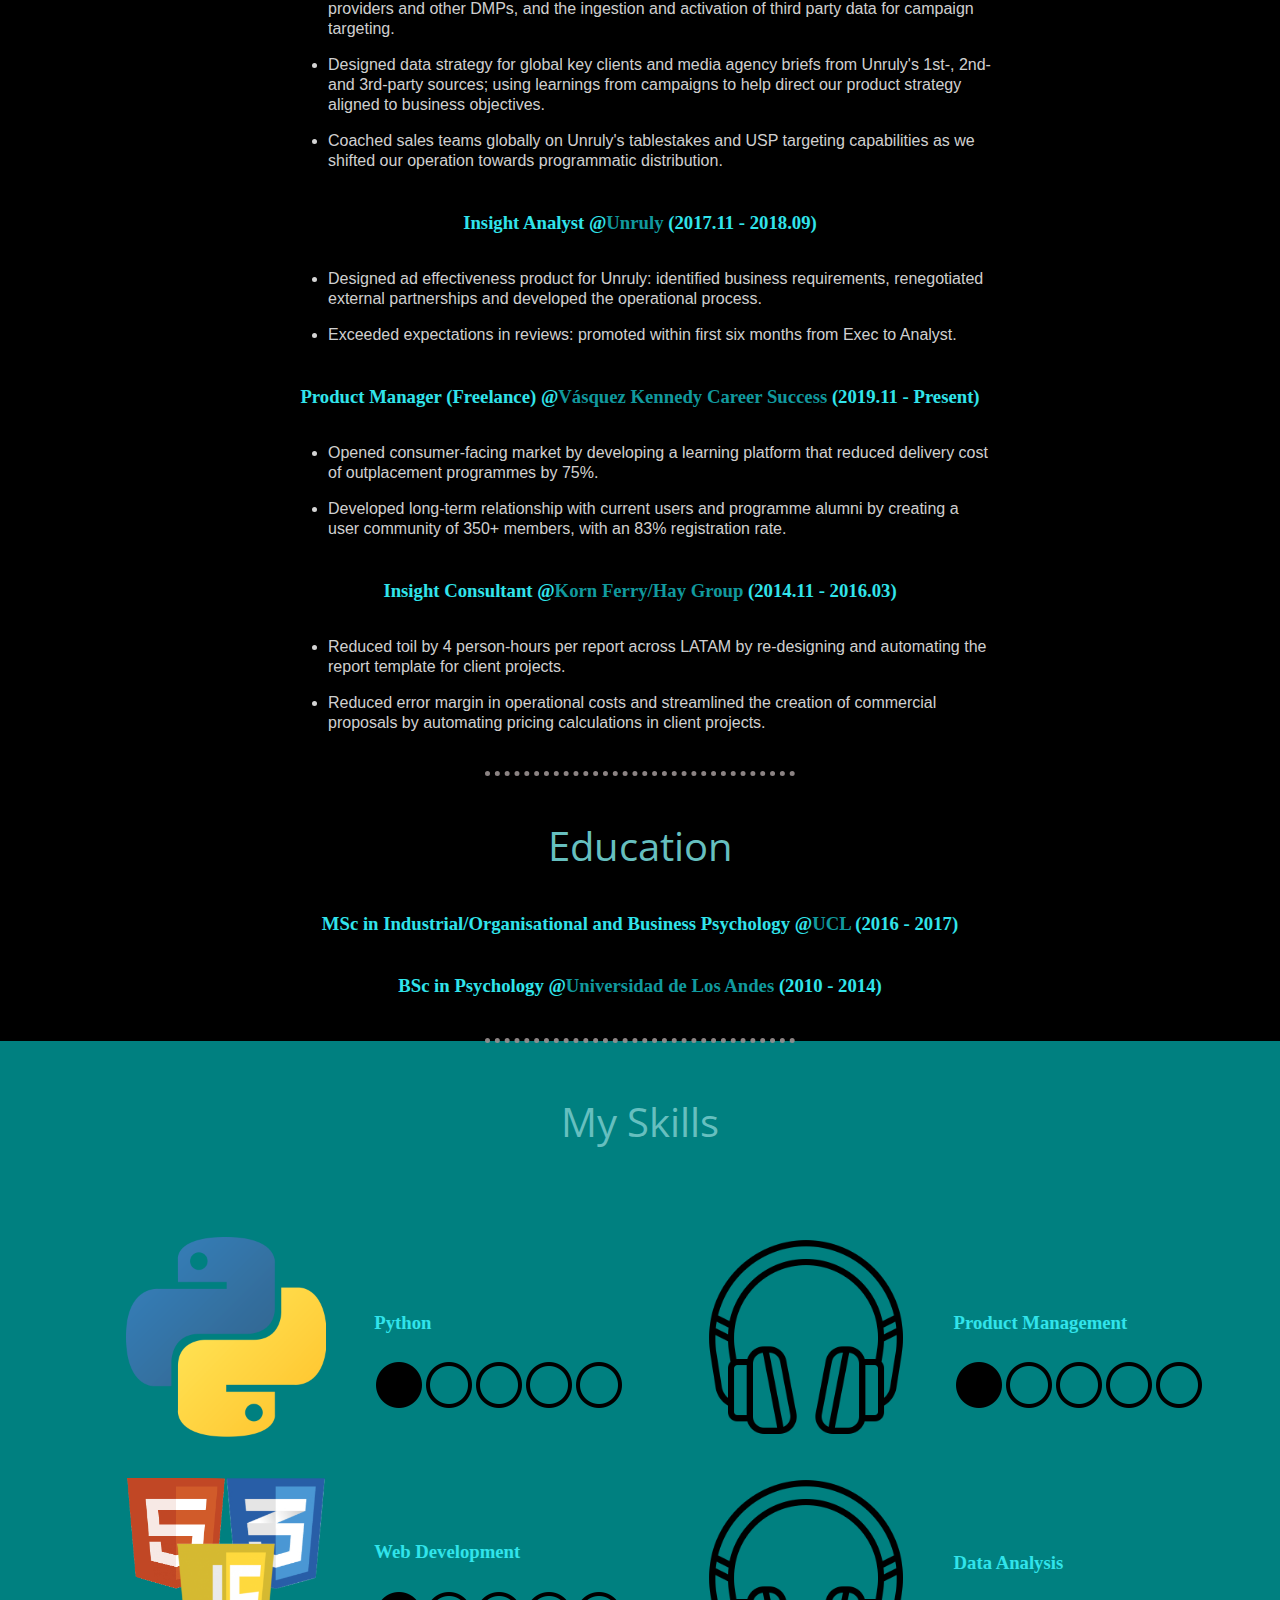
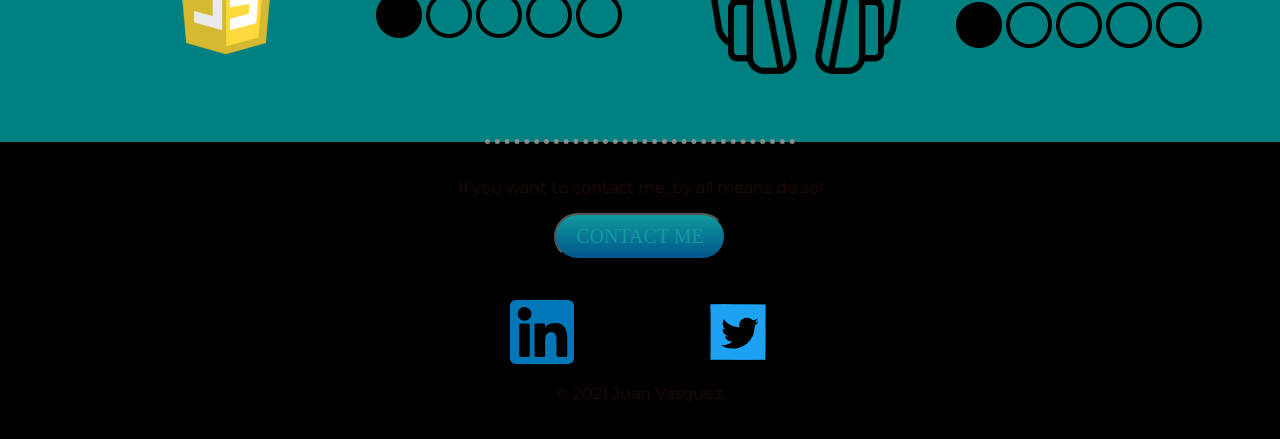
==== commit 703cbfe3: "Initialised writing page with nav-bar" ====
--- a/index.html
+++ b/index.html
@@ -16,7 +16,7 @@
         <nav id="nav-bar">
             <ul id="nav-navigation">
                 <li class="nav-link">Who Am I?</li>
-                <li class="nav-link">What I write about</li>
+                <li class="nav-link"><a href="writing.html">What I write about</a></li>
                 <li class="nav-link">What I build</li>
                 <li class="nav-link">Reaching out</li>
             </ul>
--- a/css/styles.css
+++ b/css/styles.css
@@ -208,10 +208,10 @@
 .welcome-header {
     font-size: 2.5em;
     font-weight: bolder;
-    color: #11999E;
-}
-
-#nav-bar {
+    color: #B83200;
+}
+
+nav {
     display: grid;
     /* grid-template-columns: 3fr 7fr; */
     grid-template-rows: 4rem;
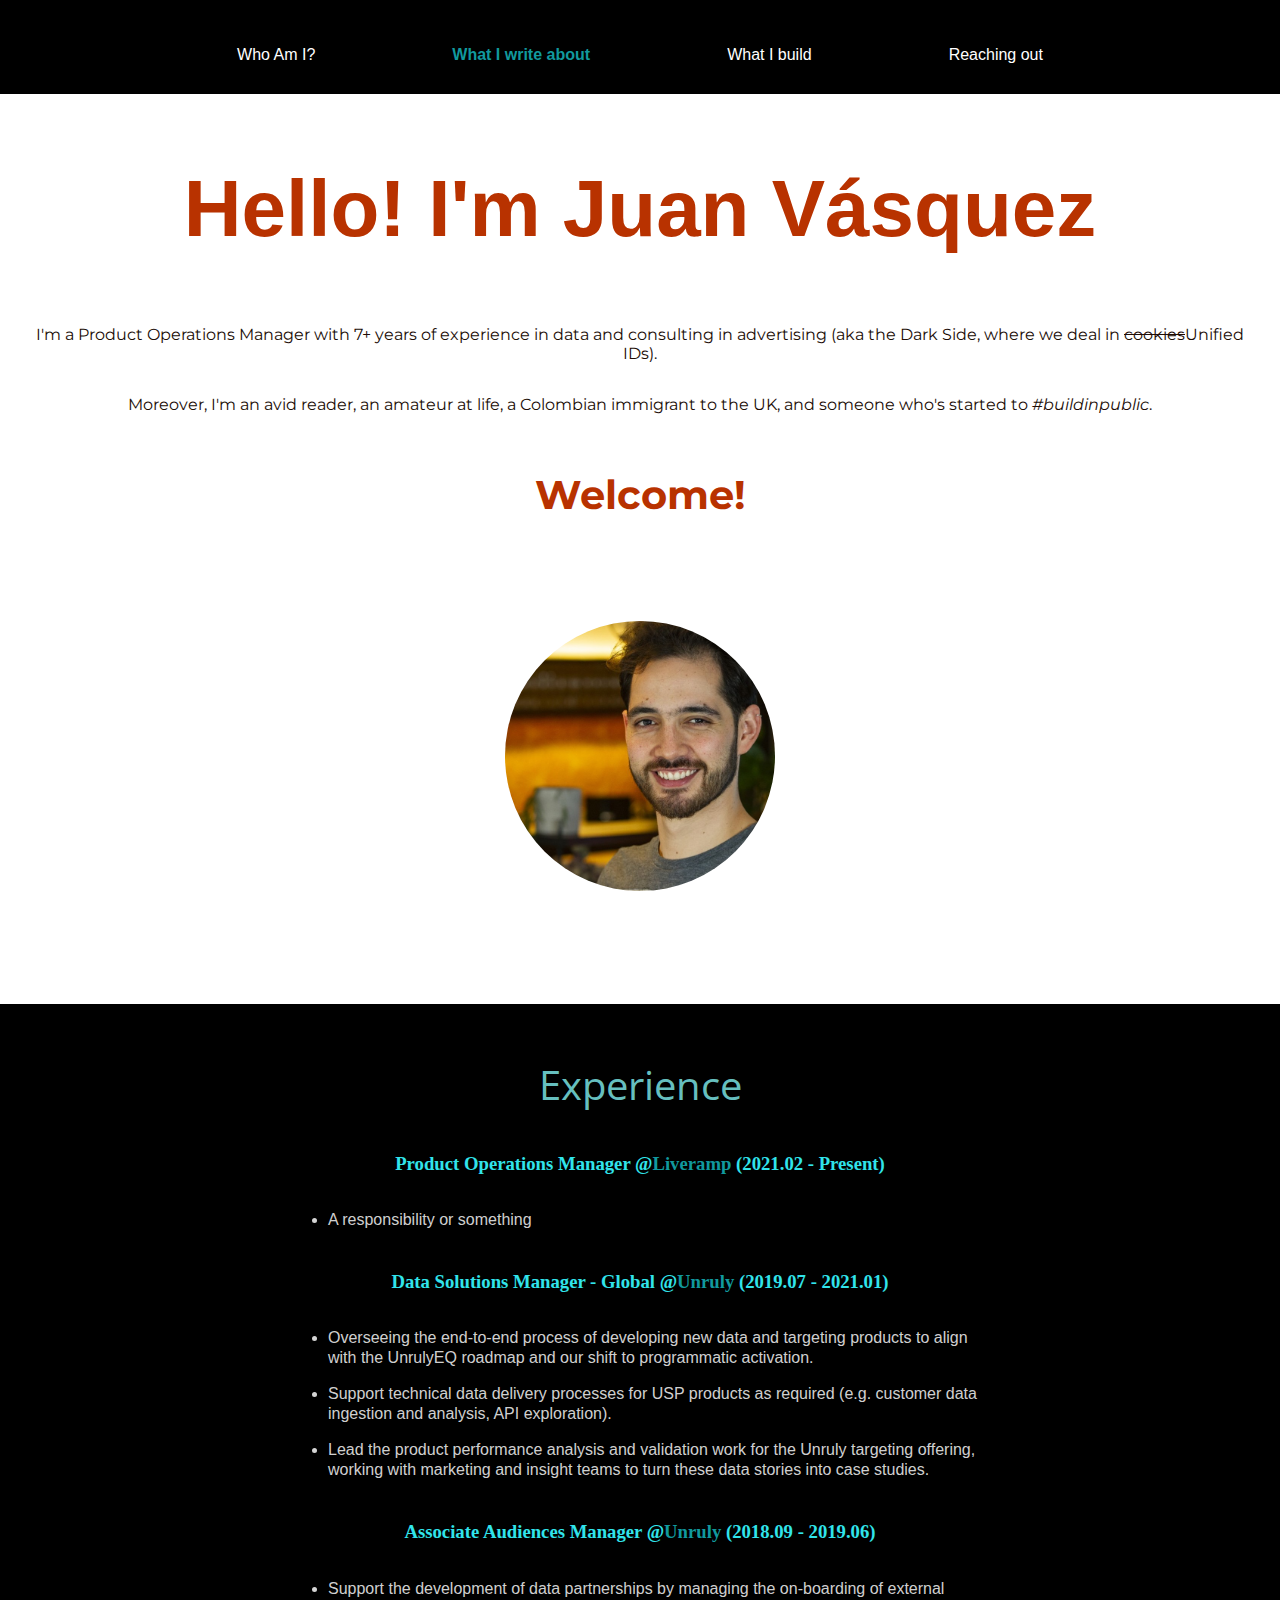
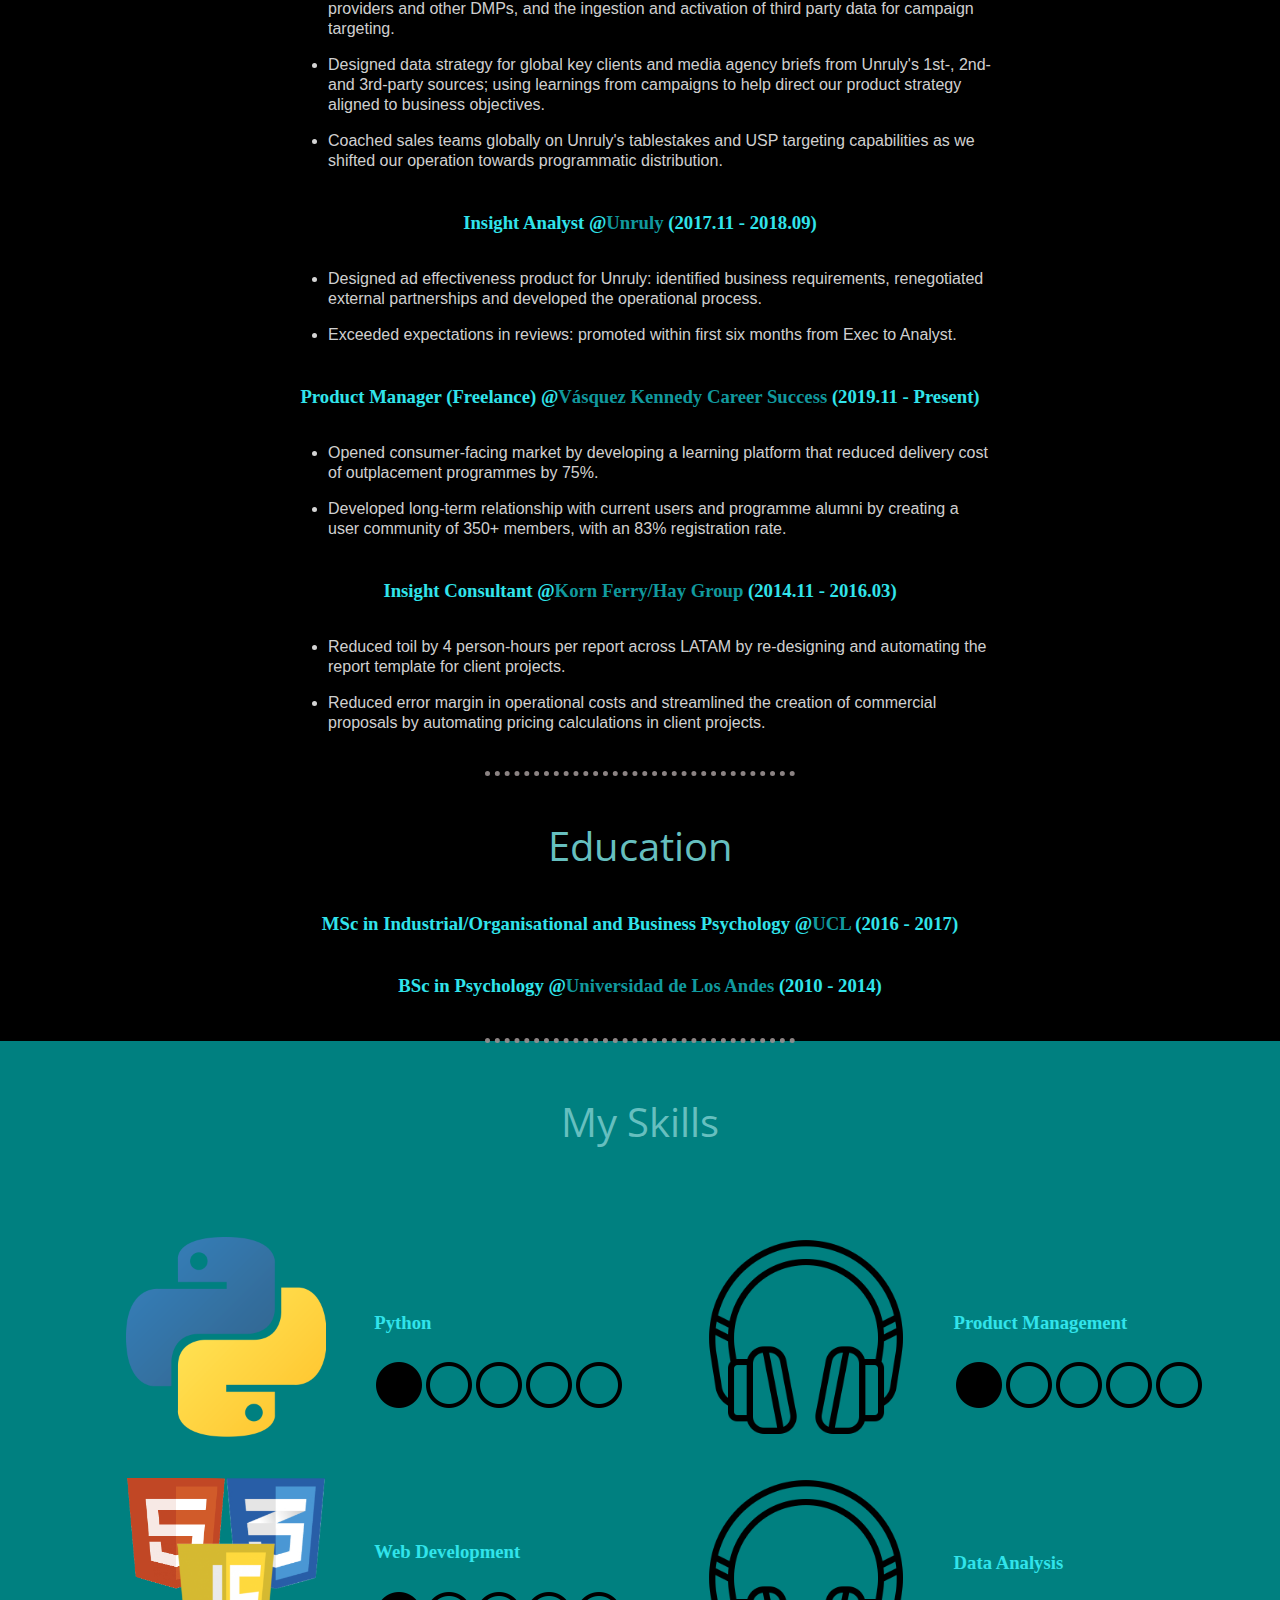
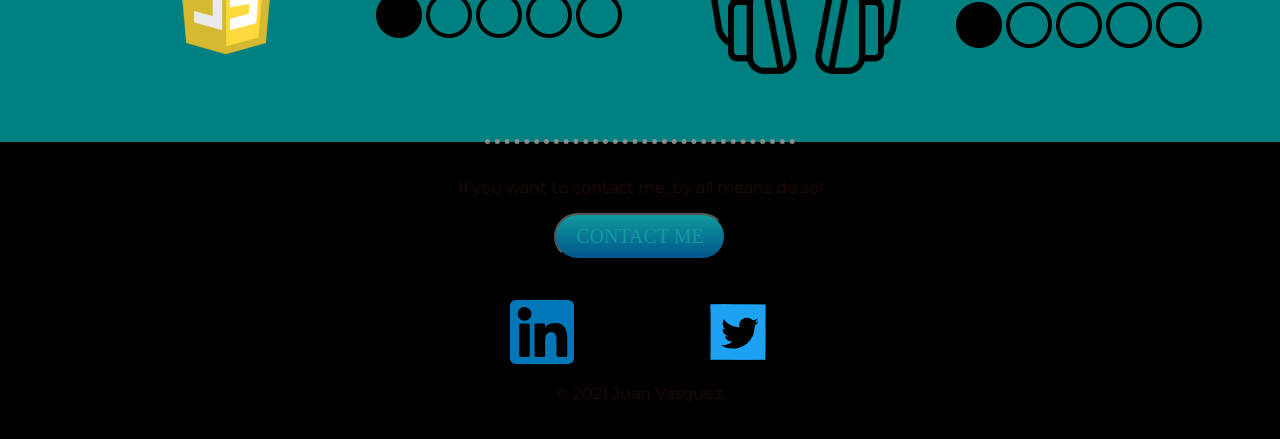
==== commit a8c93ca5: "Restructured main and page-dependent stylesheets" ====
--- a/index.html
+++ b/index.html
@@ -5,6 +5,7 @@
     <title>Juan Vasquez</title>
     <meta charset="utf-8">
     <link rel="stylesheet" href="css/styles.css">
+    <link rel="stylesheet" href="css/styles-index.css">
     <link rel="icon" href="images/Runic_letter_jeran.png">
     <link rel="preconnect" href="https://fonts.gstatic.com">
     <link href="https://fonts.googleapis.com/css2?family=Montserrat&family=Open+Sans&display=swap" rel="stylesheet">
@@ -16,7 +17,7 @@
         <nav id="nav-bar">
             <ul id="nav-navigation">
                 <li class="nav-link">Who Am I?</li>
-                <li class="nav-link"><a href="writing.html">What I write about</a></li>
+                <li class="nav-link"><a class="nav-link-a" href="writing.html">What I write about</a></li>
                 <li class="nav-link">What I build</li>
                 <li class="nav-link">Reaching out</li>
             </ul>
--- a/css/styles.css
+++ b/css/styles.css
@@ -55,127 +55,10 @@
     padding-top: 1em;
 }
 
-.top-container {
-    margin-top: 4rem;
-    height: 100vh;
-    display: flex;
-    flex-direction: column;
-    justify-content: center;
-    align-items: center;
-}
-
-.top-container,
-.middle-container,
-.middle-container-alt {
-    align-content: center;
-    padding: 20px;
-}
-
-.middle-container {
-    background-color: #000000;
-    color: #ffffffd4;
-}
-
-.middle-container-alt {
-    background-color: #008080;
-    color: #000000;
-}
-
-.bottom-container {
-    background-color: black;
-    color: white;
-    padding: 20px;
-}
-
-.skills {
-    margin-top: 3em;
-    display: flex;
-    flex-direction: row;
-    justify-content: space-evenly;
-    align-items: stretch;
-    flex-flow: wrap;
-}
-
-.skills-hard,
-.skills-soft {
-    align-items: center;
-}
-
-.skill-row {
-    max-width: 90%;
-    align-items: center;
-    margin: 2.5rem auto 2.5rem auto;
-    text-align: left;
-    line-height: 2;
-    display: flex;
-    flex-direction: row;
-    justify-content: space-evenly;
-    align-items: center;
-}
-
-.skill-img-left,
-.skill-img-right {
-    max-width: 200px;
-    height: auto;
-    margin-right: 3em;
-    margin-right: 3em;
-    flex-shrink: 2;
-    object-fit: scale-down;
-}
-
-.skill-img-left {
-    float: left;
-}
-
-.skill-img-right {
-    float: right;
-}
-
-.skill-title-cont {
-    max-height: initial;
-    width: auto;
-    display: flex;
-    flex-direction: column;
-}
-
-.skill-level {
-    max-width: 100%;
-    max-height: auto;
-    height: auto;
-    width: auto;
-    flex: 0 4 auto;
-    display: flex;
-}
-
-.skill-level-circle {
-    flex: 0 4 auto;
-    object-fit: scale-down;
-}
-
 .footer-link {
     margin: auto 2em auto 2em;
     max-width: 64px;
     height: auto;
-}
-
-.experience-section {
-    margin-bottom: 4em;
-}
-
-.xp-base {
-    text-align: center;
-    width: 55vw;
-    margin: auto;
-    line-height: 1.25;
-}
-
-.xp-accomplishments {
-    /* list-style-type: circle; */
-    text-align: left;
-    /* display: inline-block; */
-    /* position: absolute; */
-    left: 25%;
-    width: fit-content;
 }
 
 .btn {
@@ -203,12 +86,6 @@
     background-image: -o-linear-gradient(top, #000000, #1937cc);
     background-image: linear-gradient(to bottom, #000000, #1937cc);
     text-decoration: none;
-}
-
-.welcome-header {
-    font-size: 2.5em;
-    font-weight: bolder;
-    color: #B83200;
 }
 
 nav {
@@ -239,10 +116,6 @@
     height: inherit;
 }
 
-#profile-pic {
-    border-radius: 50%;
-    max-height: 30vh;
-    width: auto;
-    margin: 5%;
-    align-self: center;
+.nav-link-a {
+    font-weight: bold;
 }--- a/css/styles-index.css
+++ b/css/styles-index.css
@@ -0,0 +1,130 @@
+.welcome-header {
+    font-size: 2.5em;
+    font-weight: bolder;
+    color: #B83200;
+}
+
+.top-container,
+.middle-container,
+.middle-container-alt {
+    align-content: center;
+    padding: 20px;
+}
+
+.top-container {
+    margin-top: 4rem;
+    height: 100vh;
+    display: flex;
+    flex-direction: column;
+    justify-content: center;
+    align-items: center;
+}
+
+.middle-container {
+    background-color: #000000;
+    color: #ffffffd4;
+}
+
+.middle-container-alt {
+    background-color: #008080;
+    color: #000000;
+}
+
+.bottom-container {
+    background-color: black;
+    color: white;
+    padding: 20px;
+}
+
+.skills {
+    margin-top: 3em;
+    display: flex;
+    flex-direction: row;
+    justify-content: space-evenly;
+    align-items: stretch;
+    flex-flow: wrap;
+}
+
+.skills-hard,
+.skills-soft {
+    align-items: center;
+}
+
+.skill-row {
+    max-width: 90%;
+    align-items: center;
+    margin: 2.5rem auto 2.5rem auto;
+    text-align: left;
+    line-height: 2;
+    display: flex;
+    flex-direction: row;
+    justify-content: space-evenly;
+    align-items: center;
+}
+
+.skill-img-left,
+.skill-img-right {
+    max-width: 200px;
+    height: auto;
+    margin-right: 3em;
+    margin-right: 3em;
+    flex-shrink: 2;
+    object-fit: scale-down;
+}
+
+.skill-img-left {
+    float: left;
+}
+
+.skill-img-right {
+    float: right;
+}
+
+.skill-title-cont {
+    max-height: initial;
+    width: auto;
+    display: flex;
+    flex-direction: column;
+}
+
+.skill-level {
+    max-width: 100%;
+    max-height: auto;
+    height: auto;
+    width: auto;
+    flex: 0 4 auto;
+    display: flex;
+}
+
+.skill-level-circle {
+    flex: 0 4 auto;
+    object-fit: scale-down;
+}
+
+.experience-section {
+    margin-bottom: 4em;
+}
+
+.xp-base {
+    text-align: center;
+    width: 55vw;
+    margin: auto;
+    line-height: 1.25;
+}
+
+.xp-accomplishments {
+    /* list-style-type: circle; */
+    text-align: left;
+    /* display: inline-block; */
+    /* position: absolute; */
+    left: 25%;
+    width: fit-content;
+}
+
+#profile-pic {
+    border-radius: 50%;
+    max-height: 30vh;
+    width: auto;
+    margin: 5%;
+    align-self: center;
+}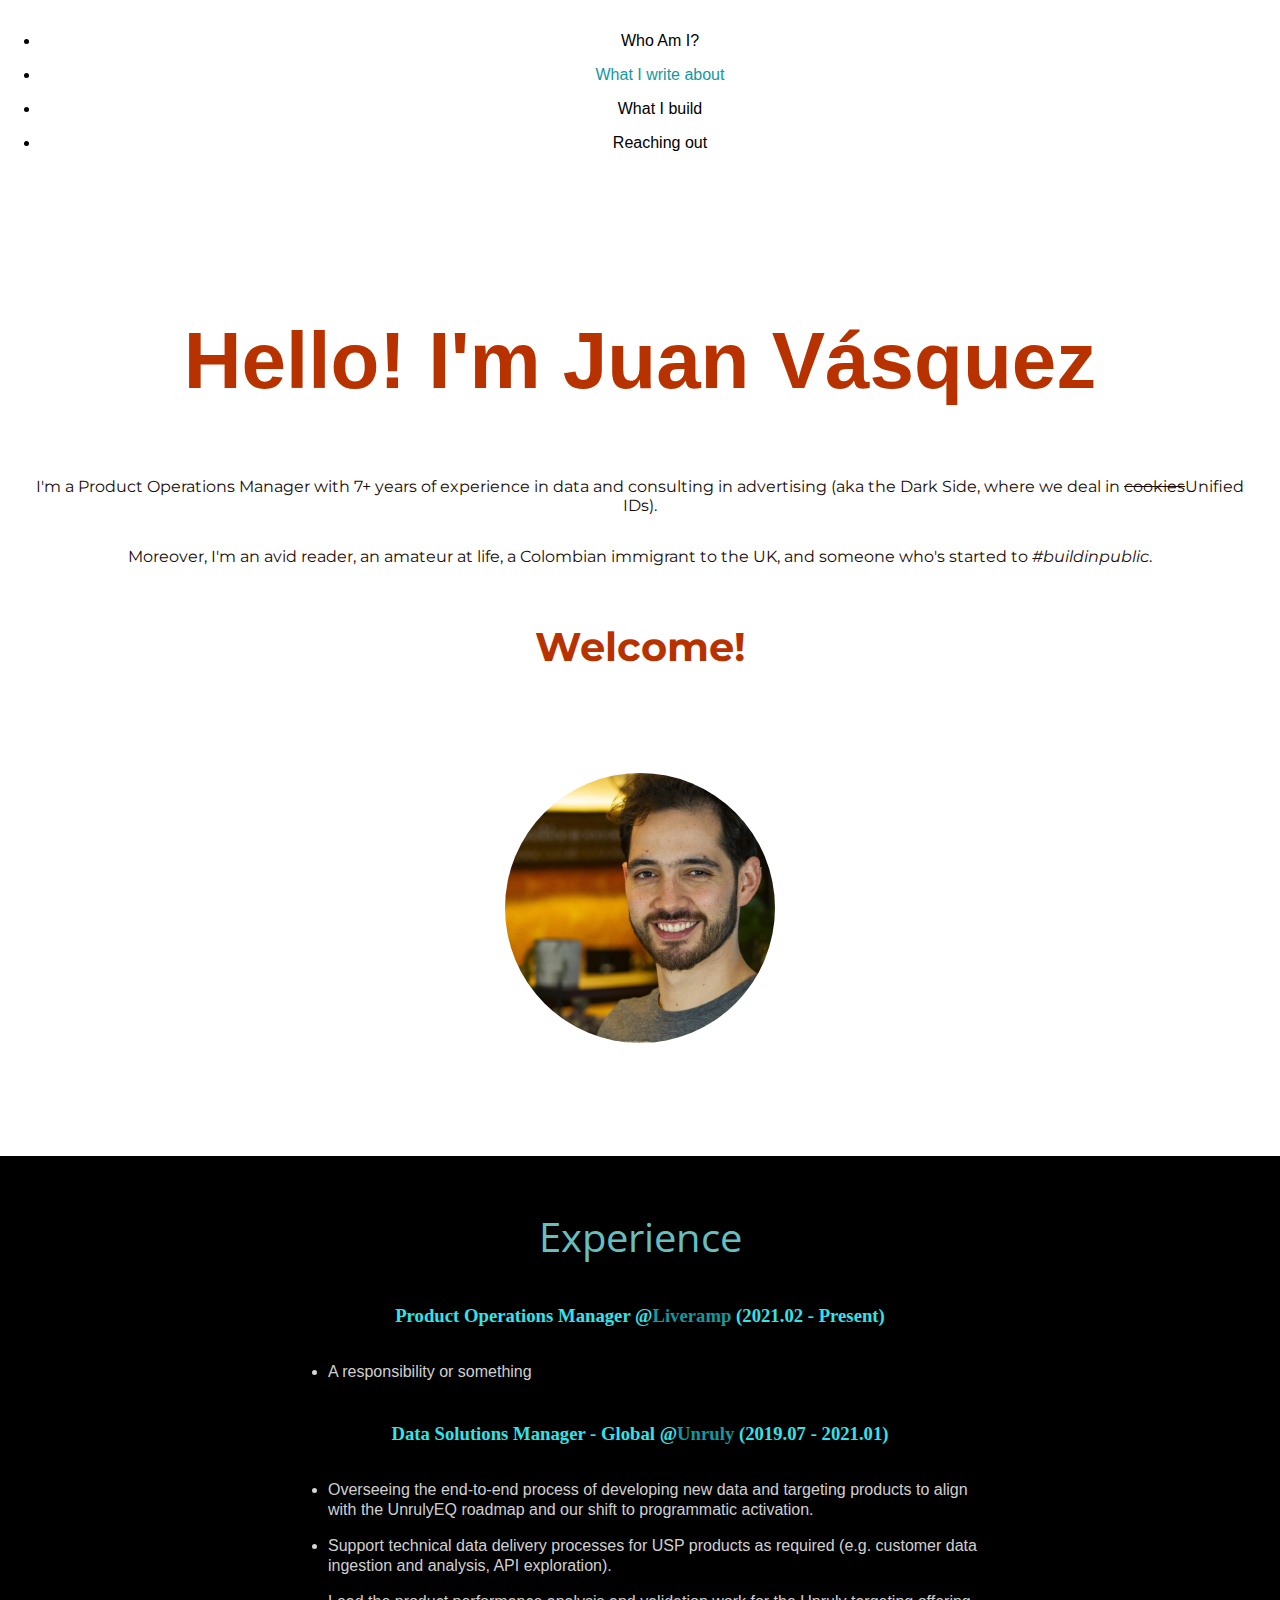
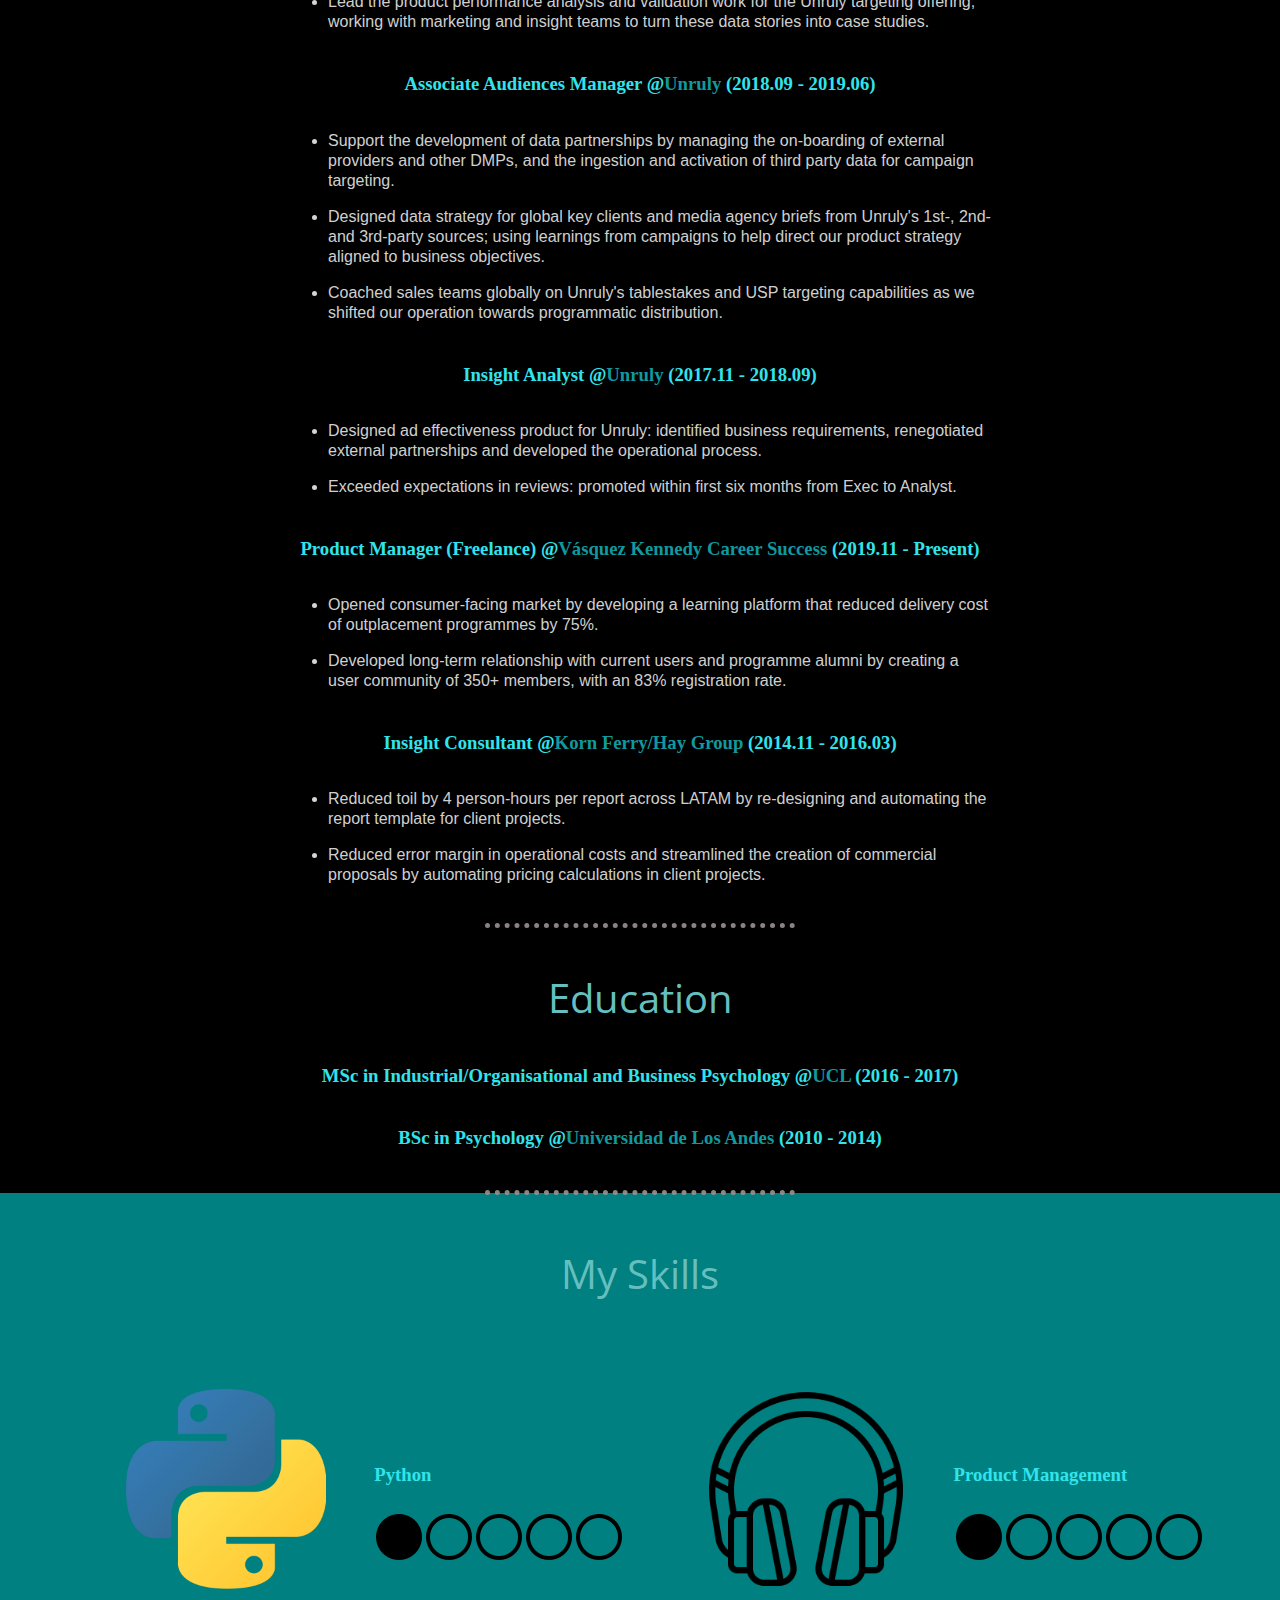
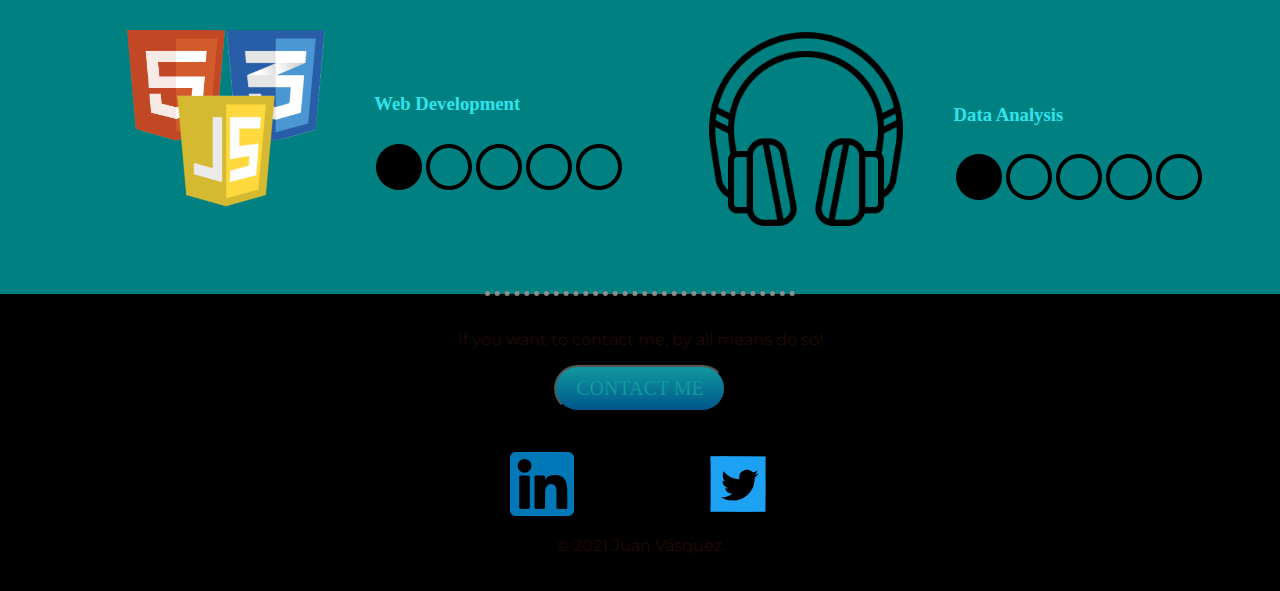
==== commit e83ebe8c: "Merge branch 'writing' into writing-1" ====
--- a/index.html
+++ b/index.html
@@ -17,7 +17,7 @@
         <nav id="nav-bar">
             <ul id="nav-navigation">
                 <li class="nav-link">Who Am I?</li>
-                <li class="nav-link"><a class="nav-link-a" href="writing.html">What I write about</a></li>
+                <li class="nav-link"><a href="writing.html">What I write about</a></li>
                 <li class="nav-link">What I build</li>
                 <li class="nav-link">Reaching out</li>
             </ul>
--- a/css/styles.css
+++ b/css/styles.css
@@ -88,19 +88,13 @@
     text-decoration: none;
 }
 
-nav {
-    display: grid;
-    /* grid-template-columns: 3fr 7fr; */
-    grid-template-rows: 4rem;
-    padding-right: 30px;
-    align-items: center;
-    position: fixed;
-    top: 0;
-    width: 100%;
-    background-color: black;
-    color: #ffffff;
-    padding: 15px 0 15px 0;
-    height: inherit;
+
+.welcome-header {
+    font-size: 2.5em;
+    font-weight: bolder;
+    color: #B83200;
+}
+
 }
 
 #nav-navigation {
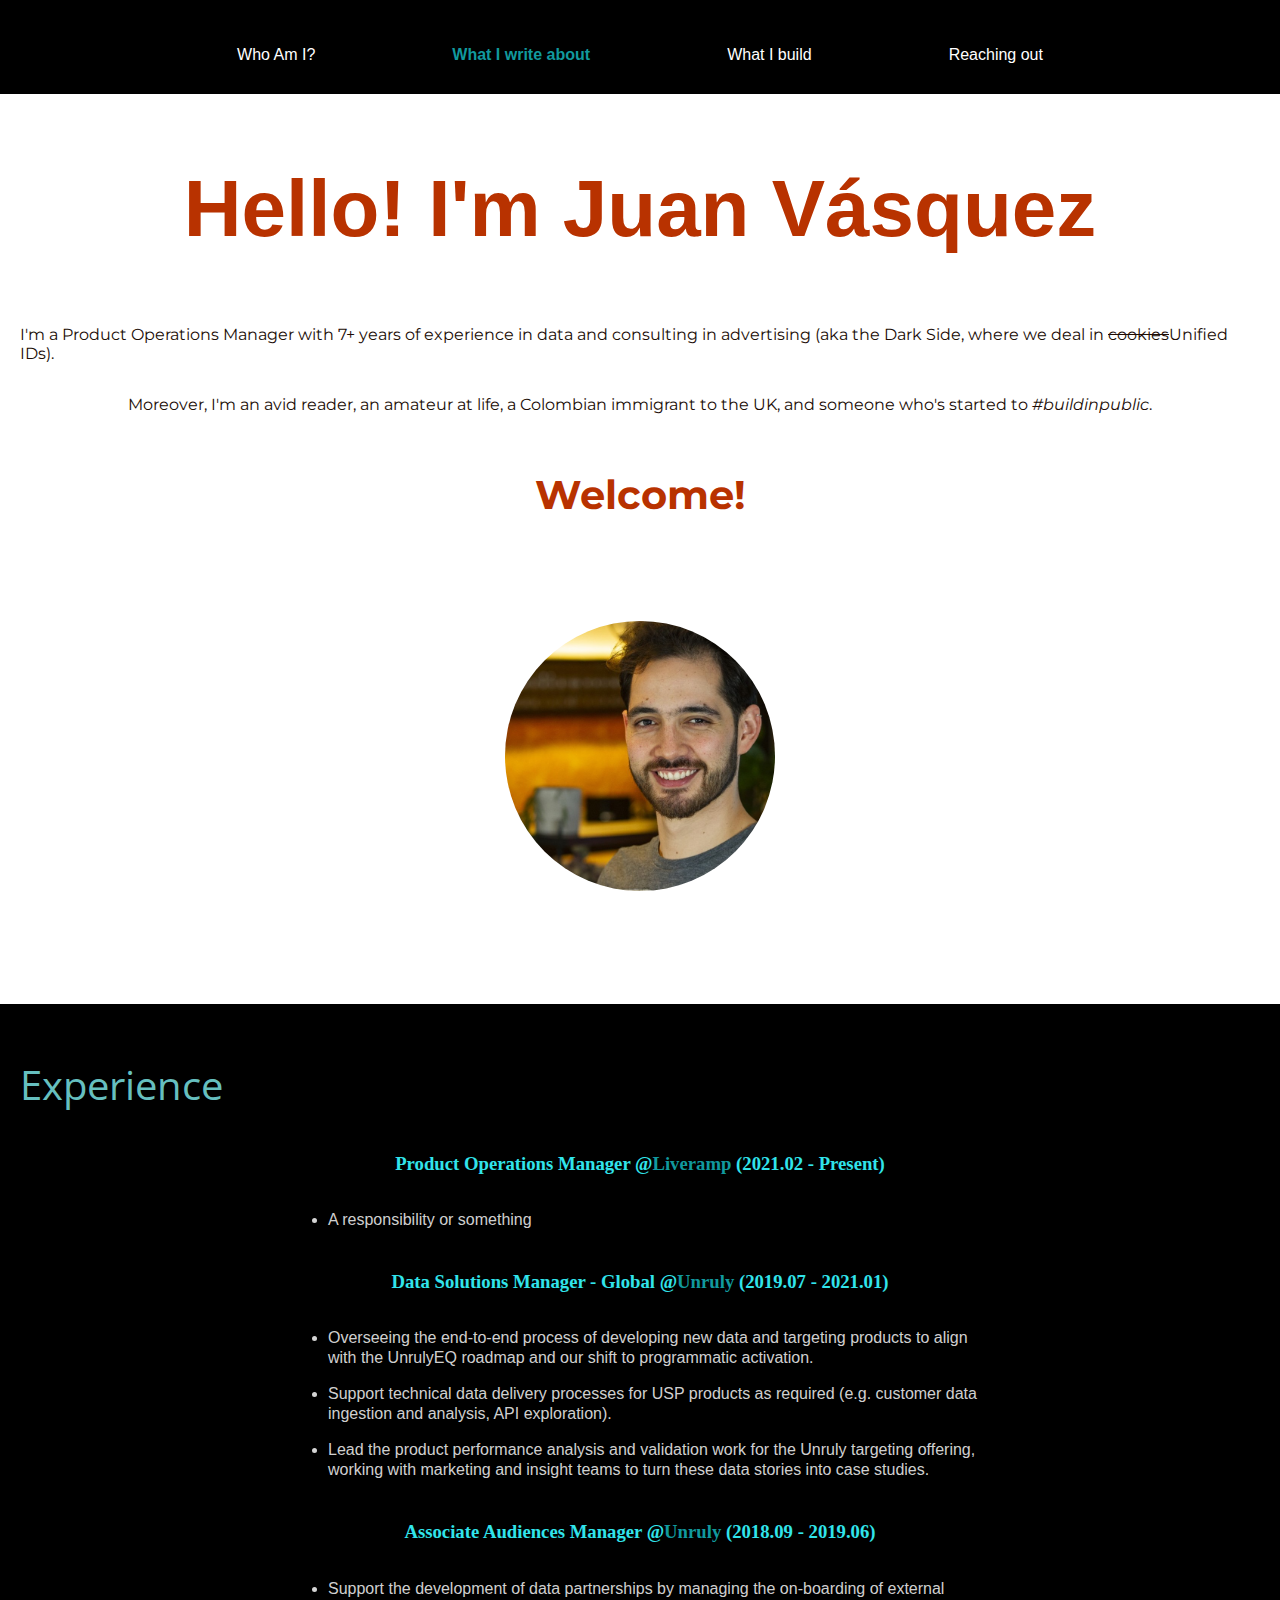
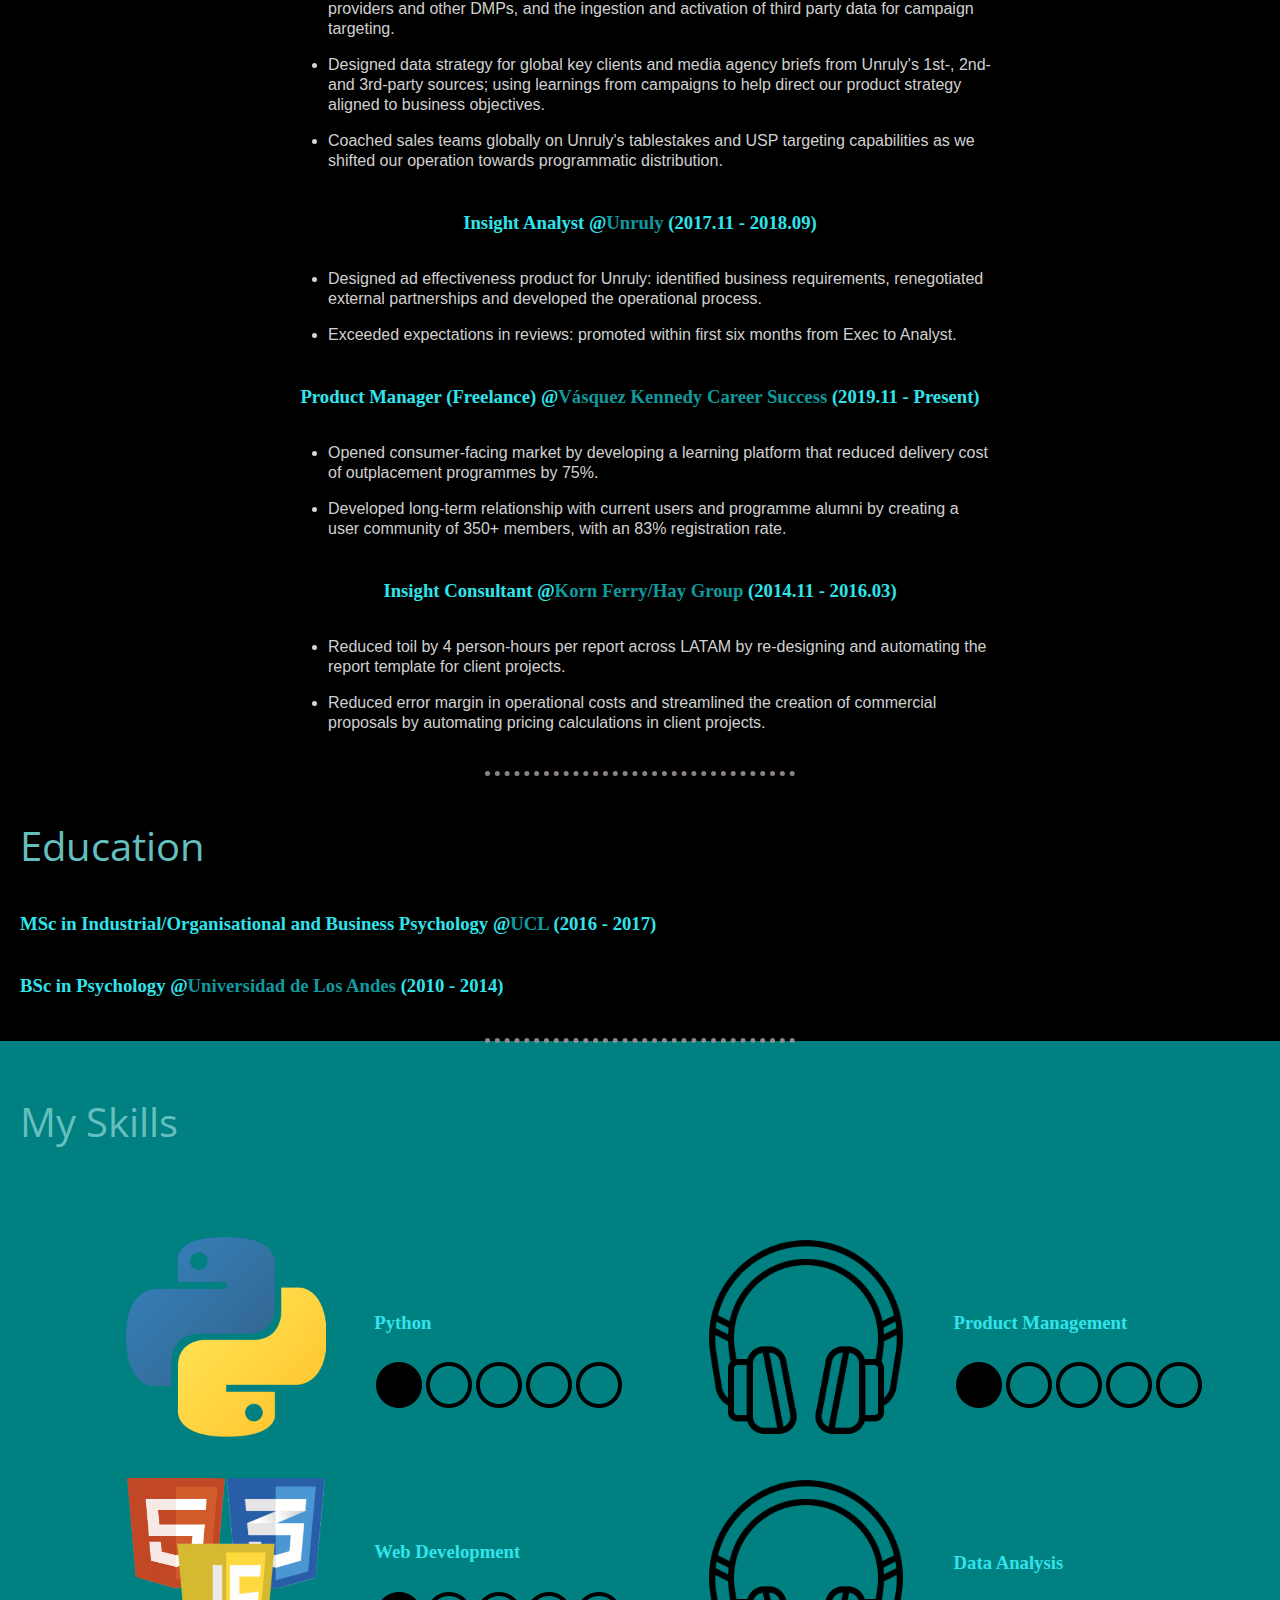
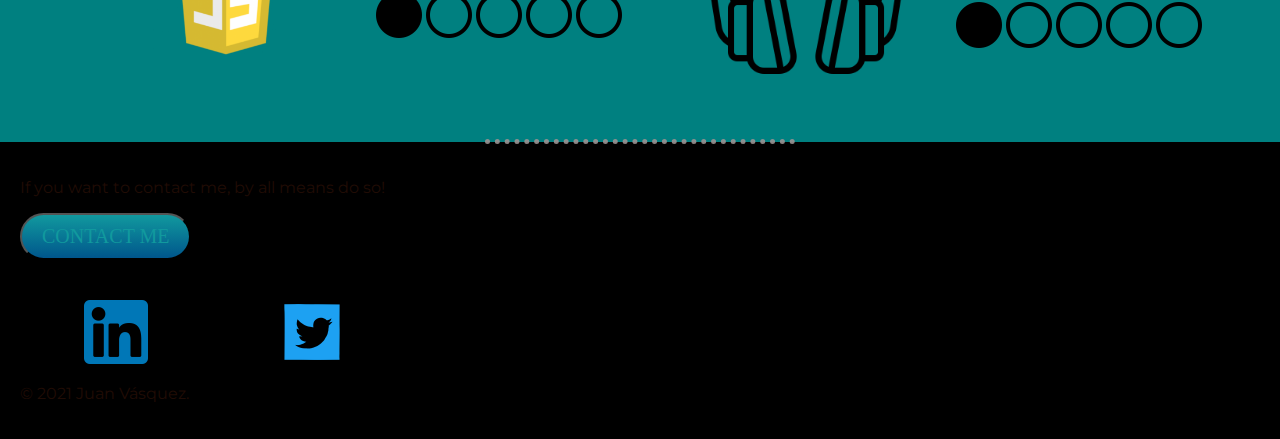
==== commit 24a5c27e: "Design of top space" ====
--- a/index.html
+++ b/index.html
@@ -17,7 +17,7 @@
         <nav id="nav-bar">
             <ul id="nav-navigation">
                 <li class="nav-link">Who Am I?</li>
-                <li class="nav-link"><a href="writing.html">What I write about</a></li>
+                <li class="nav-link"><a class="nav-link-a" href="writing.html">What I write about</a></li>
                 <li class="nav-link">What I build</li>
                 <li class="nav-link">Reaching out</li>
             </ul>
--- a/css/styles.css
+++ b/css/styles.css
@@ -1,6 +1,6 @@
 body {
     margin: 0;
-    text-align: center;
+    /* text-align: center; */
 }
 
 h1 {
@@ -88,13 +88,25 @@
     text-decoration: none;
 }
 
-
 .welcome-header {
     font-size: 2.5em;
     font-weight: bolder;
     color: #B83200;
 }
 
+nav {
+    display: grid;
+    /* grid-template-columns: 3fr 7fr; */
+    grid-template-rows: 4rem;
+    padding-right: 30px;
+    align-items: center;
+    position: fixed;
+    top: 0;
+    width: 100%;
+    background-color: black;
+    color: #ffffff;
+    padding: 15px 0 15px 0;
+    height: inherit;
 }
 
 #nav-navigation {
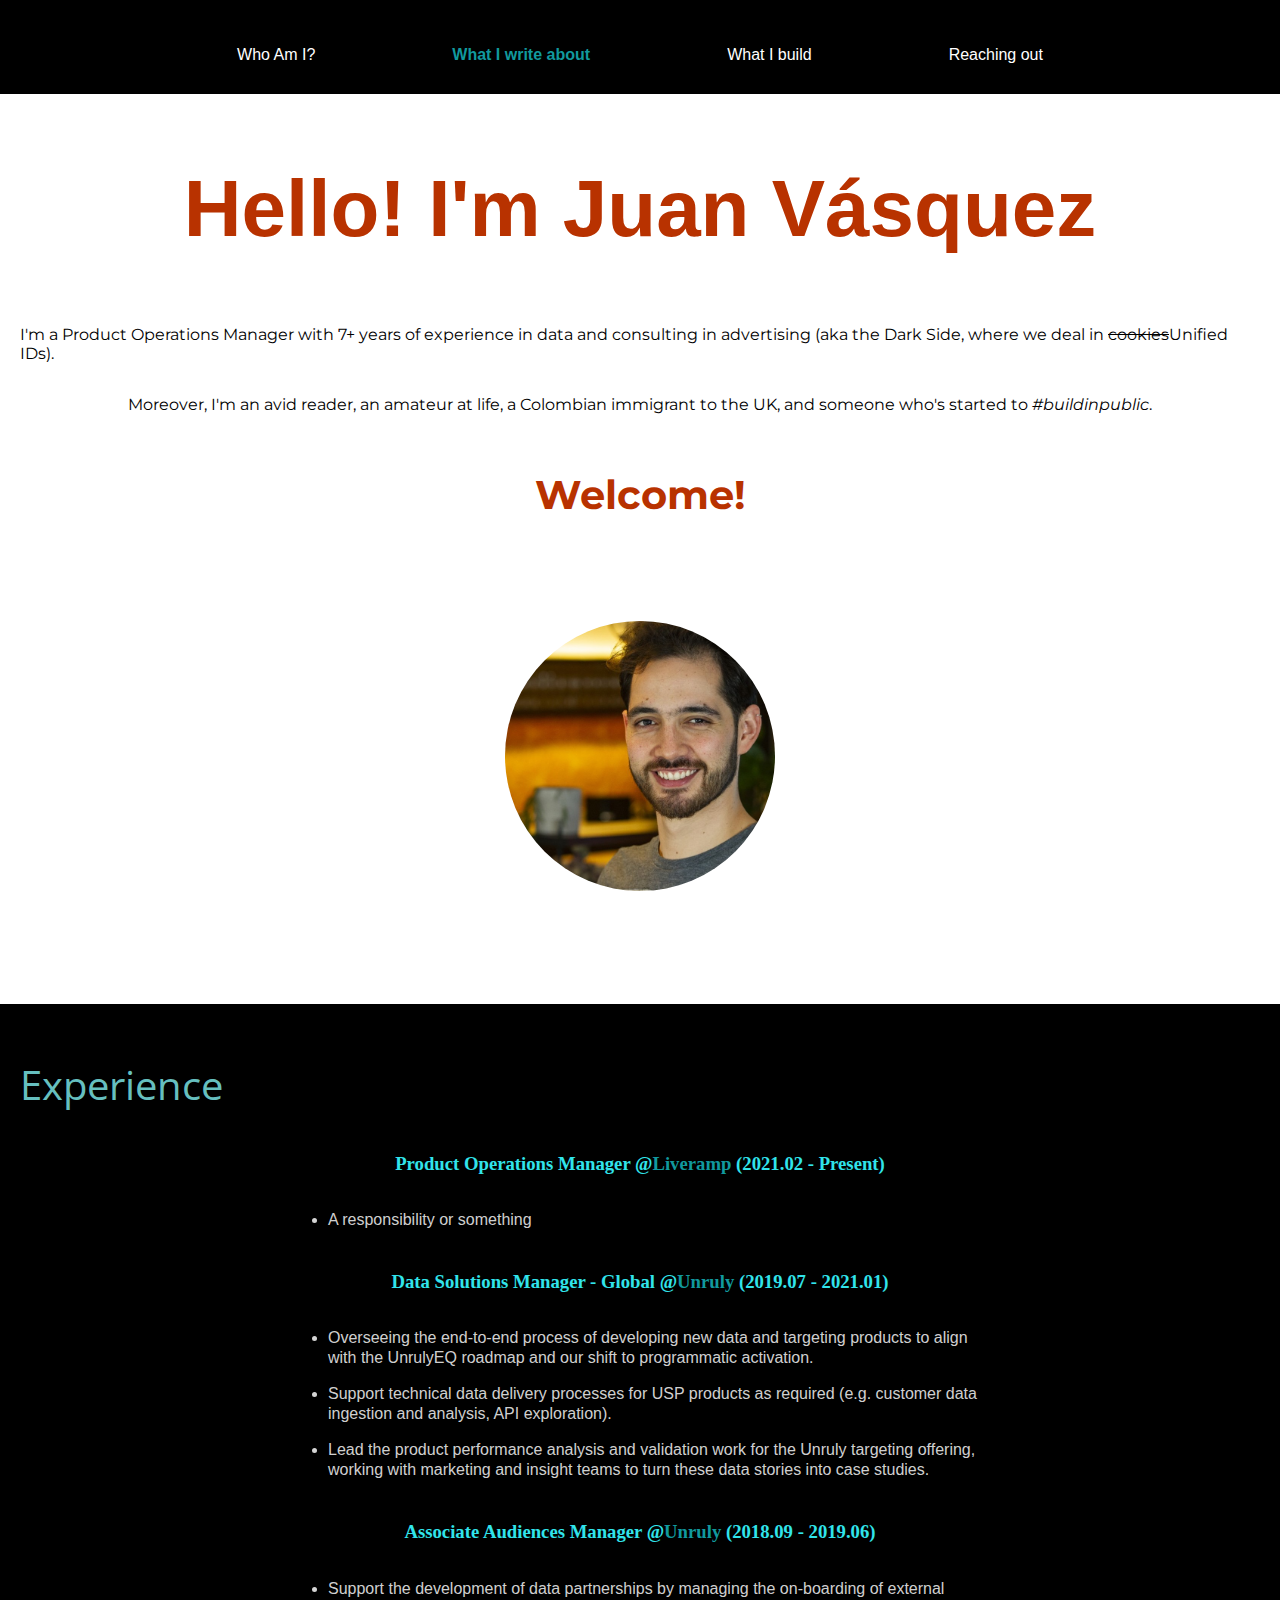
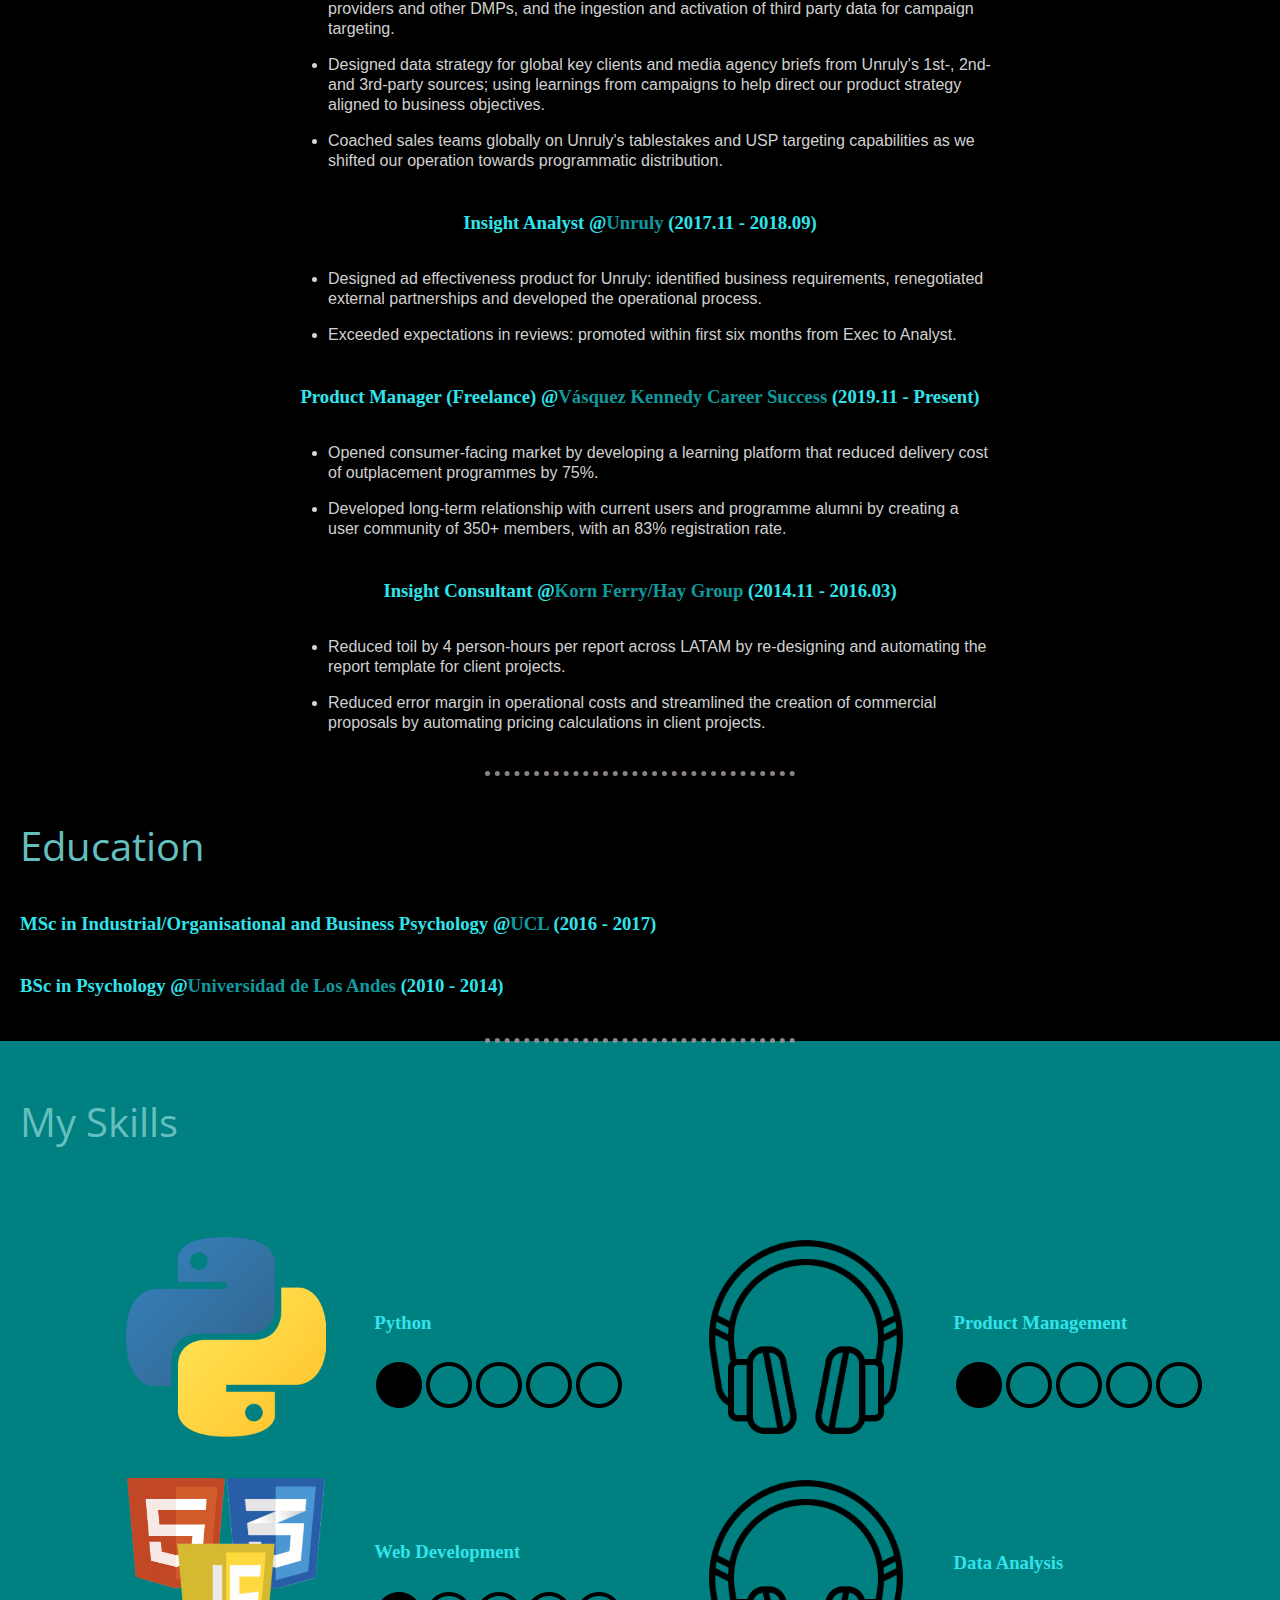
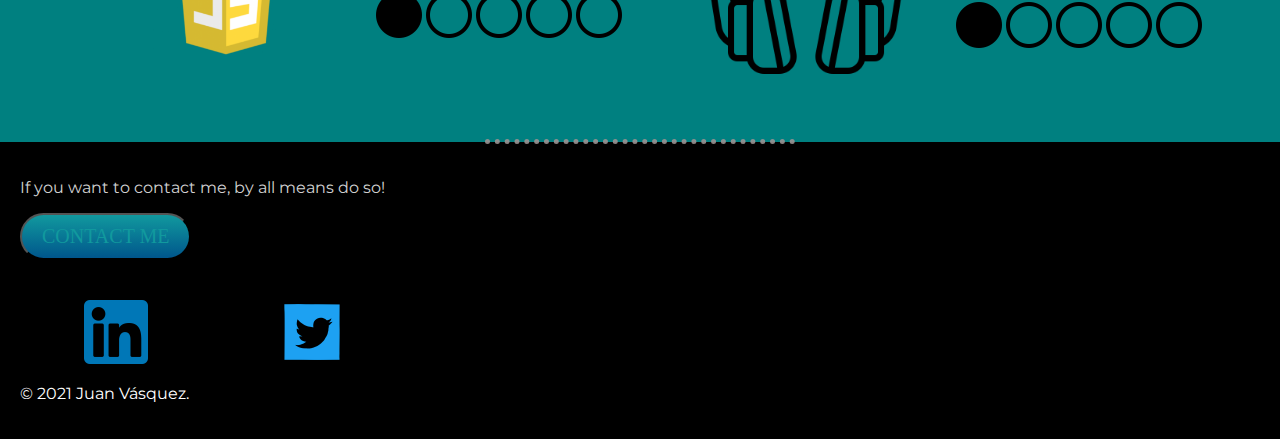
==== commit 1d24f310: "Rearranged key CSS file structure" ====
--- a/index.html
+++ b/index.html
@@ -180,11 +180,9 @@
     </main>
 
     <footer>
-        <div class="bottom-container">
-            <a class="footer-link" href="https://www.linkedin.com/in/juancvasquez/"><img class="footer-link" src="images/logo-linkedin.png" alt="LinkedIn Logo"></a>
-            <a class="footer-link" href="https://twitter.com/simplyjuanc"> <img class="footer-link" src="images/logo-twitter.png" alt="Twitter Logo"></a>
-            <p>© 2021 Juan Vásquez.</p>
-        </div>
+        <a class="footer-link" href="https://www.linkedin.com/in/juancvasquez/"><img class="footer-link" src="images/logo-linkedin.png" alt="LinkedIn Logo"></a>
+        <a class="footer-link" href="https://twitter.com/simplyjuanc"> <img class="footer-link" src="images/logo-twitter.png" alt="Twitter Logo"></a>
+        <p>© 2021 Juan Vásquez.</p>
     </footer>
 
 </body>
--- a/css/styles.css
+++ b/css/styles.css
@@ -33,7 +33,7 @@
 
 p {
     font-family: 'Montserrat', sans-serif;
-    color: #200c05;
+    /* color: #200c05; */
 }
 
 hr {
@@ -53,6 +53,14 @@
 
 li {
     padding-top: 1em;
+}
+
+footer {
+    align-content: center;
+    padding: 20px;
+    background-color: black;
+    color: white;
+    padding: 20px;
 }
 
 .footer-link {
